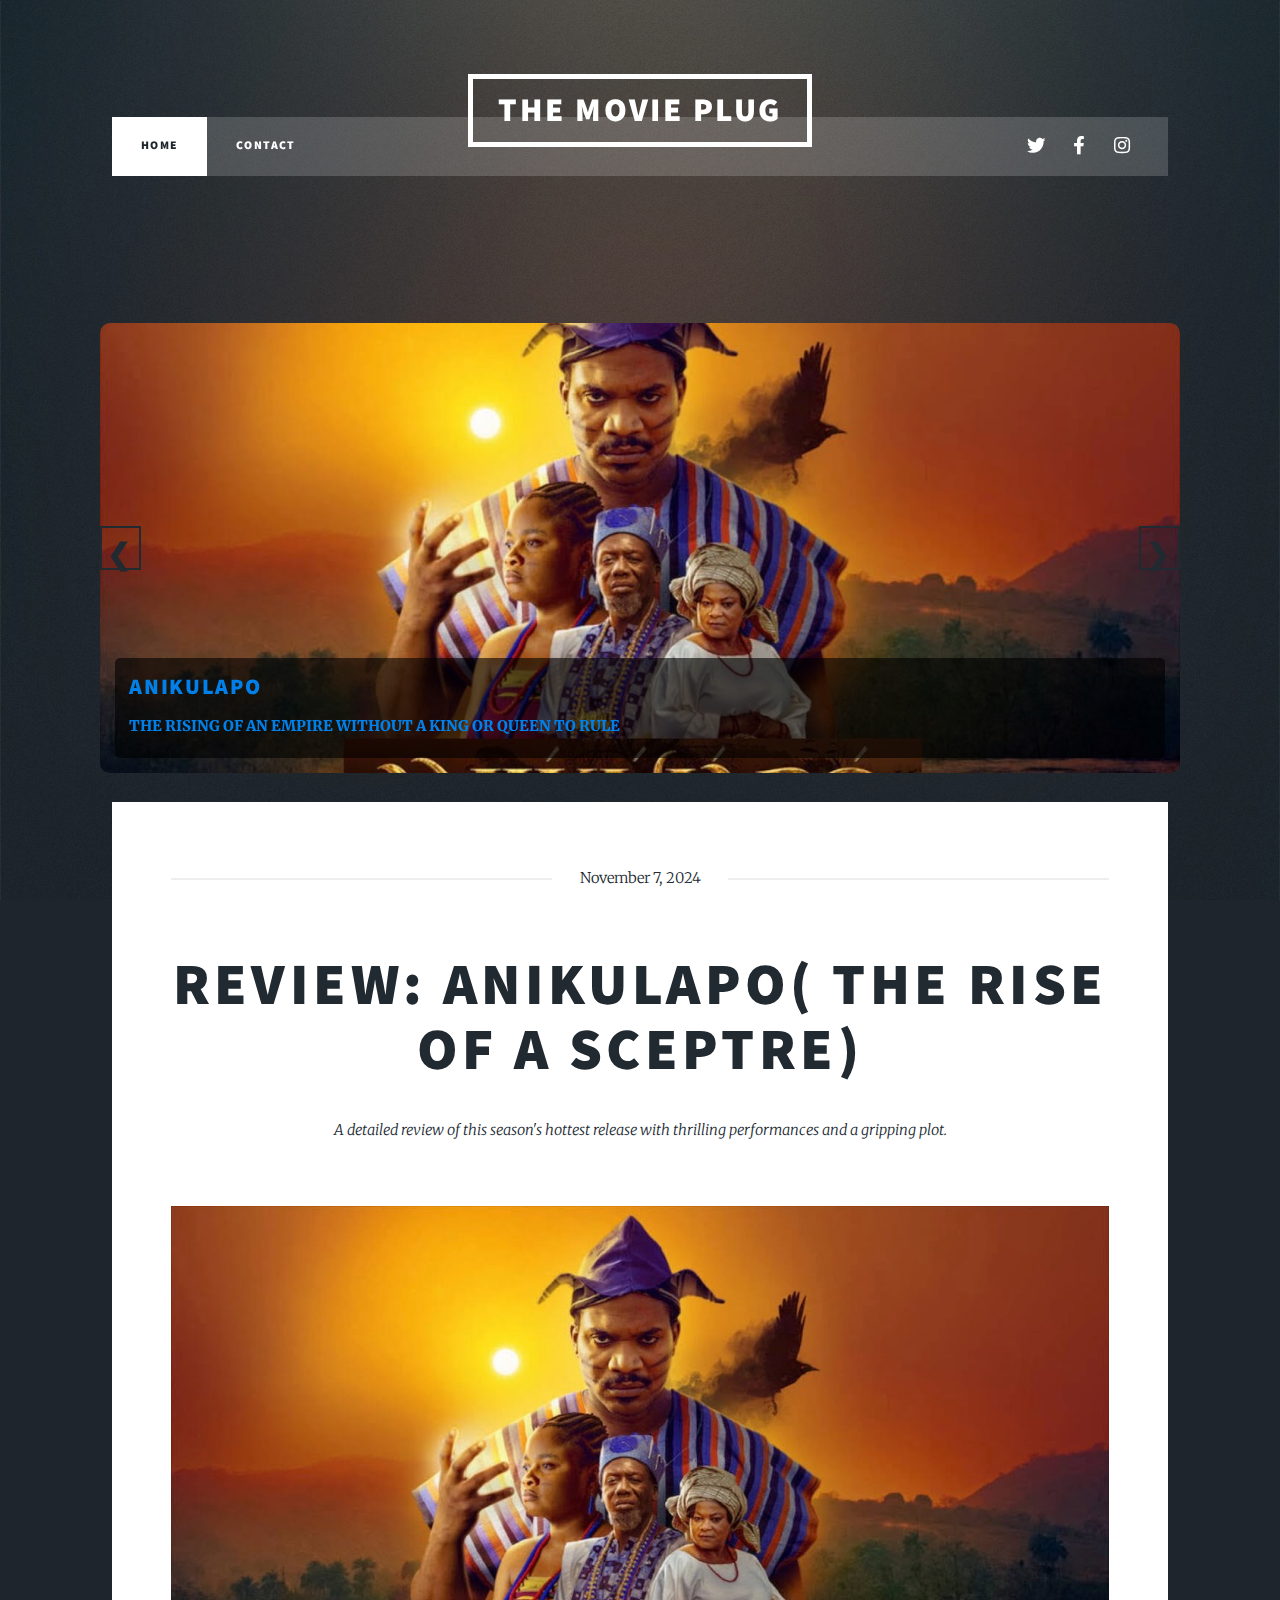
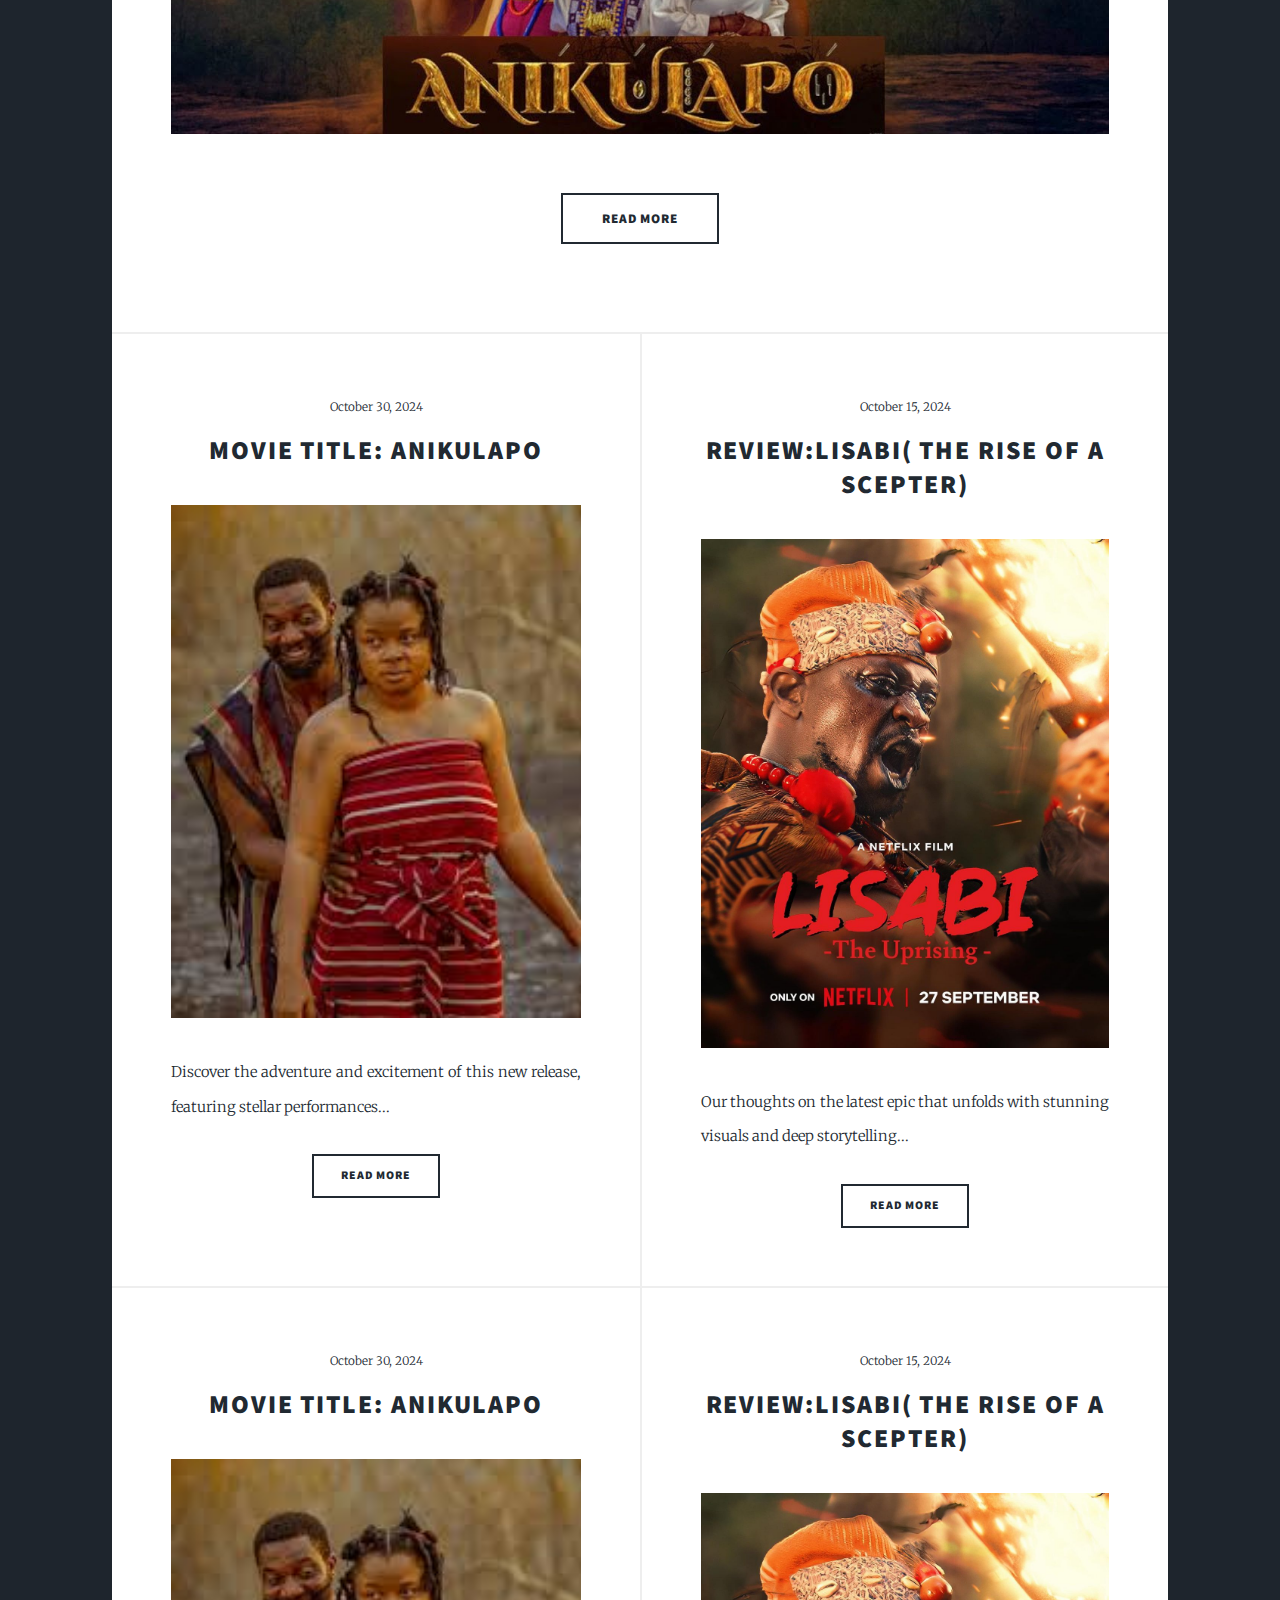
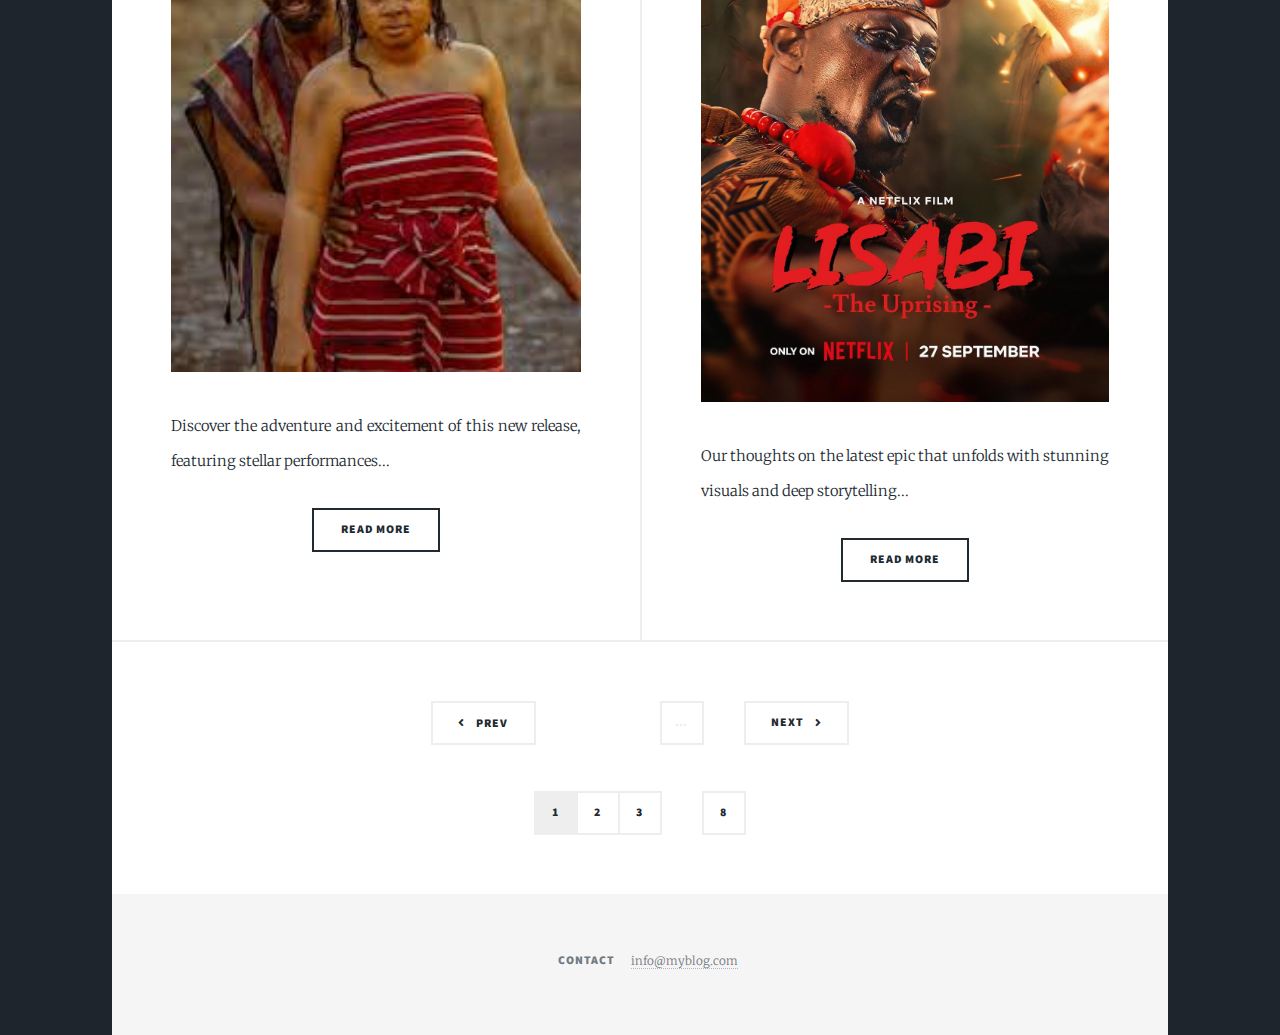
==== movie-website/index.html @ 8876d8a4 "new changes" ====
<!DOCTYPE HTML>
<html>
<head>
    <title>My Movie Blog</title>
    <meta charset="utf-8" />
    <meta name="viewport" content="width=device-width, initial-scale=1, user-scalable=no" />
    <link rel="stylesheet" href="assets/css/main.css" />
    <noscript><link rel="stylesheet" href="assets/css/noscript.css" /></noscript>
</head>
<body class="is-preload">
    <!-- Wrapper -->
    <div id="wrapper" class="fade-in">
        <!-- Header -->
        <header id="header">
            <h1 class="logo">THE MOVIE PLUG</h1>
            <nav id="nav">
                <ul class="links">
                    <li class="active"><a href="index.html">Home</a></li>
                    <!-- <li><a href="about.html">About Us</a></li> -->
                    <li><a href="contact.html">Contact</a></li>
                </ul>

                <ul class="icons">
                    <li><a href="#" class="icon brands fa-twitter"><span class="label">Twitter</span></a></li>
                    <li><a href="#" class="icon brands fa-facebook-f"><span class="label">Facebook</span></a></li>
                    <li><a href="#" class="icon brands fa-instagram"><span class="label">Instagram</span></a></li>
                    <!-- <li><a href="#" class="icon brands fa-github"><span class="label">GitHub</span></a></li> -->
                </ul>
            </nav>
        </header>

       <!-- Carousel for Recent Movies -->
<section id="movie-carousel">
    <div class="carousel">
        <div class="carousel-item">
            <img class='carousel-img' src="images/anikulapo.jpg" alt="Movie 1">
            <div class="carousel-caption">
                <h2>ANIKULAPO</h2>
                <p>THE RISING OF AN EMPIRE WITHOUT A KING OR QUEEN TO RULE</p>
            </div>
        </div>
        <div class="carousel-item">
            <img src="images/Lisabi-movie-poster-2024.jpg" alt="Movie 2">
            <div class="carousel-caption">
                <h2>LISABI</h2>
                <p>A JOURNEY OF A MISERY ADVENTURE WITH A MAN ALONE AND HUNTING</p>
            </div>
        </div>

		<div class="carousel-item">
            <img src="images/lisabi.jpg" alt="Movie 2">
            <div class="carousel-caption">
                <h2>SCANDALS</h2>
                <p>AN EPIC SERIES ABOUT POWER, GOVERNMENT, POLITICS AND DIPLOMACY</p>
            </div>
        </div>
        <!-- Add more items as needed -->
    </div>
    <!-- Navigation buttons -->
    <div class="carousel-nav">
        <button class="prev">&#10094;</button>
        <button class="next">&#10095;</button>
    </div>
</section>

        <!-- Main Content -->
        <div id="main">

            <!-- Featured Movie Review Post -->
            <article class="post featured">
                <header class="major">
                    <span class="date">November 7, 2024</span>
                    <h2><a href="#">Review: ANIKULAPO( THE RISE OF A SCEPTRE)</a></h2>
                    <p>A detailed review of this season's hottest release with thrilling performances and a gripping plot.</p>
                </header>
                <a href="#" class="image main"><img src="images/anikulapo.jpg" alt="Featured movie image" /></a>
                <ul class="actions special">
                    <li><a href="review.html" class="button large">Read More</a></li>
                </ul>
            </article>

            <!-- Blog Posts Section for Movie Reviews -->
            <section class="posts">
                <!-- Movie Post 1 -->
                <article>
                    <header>
                        <span class="date">October 30, 2024</span>
                        <h2><a href="review1.html">Movie Title: ANIKULAPO</a></h2>
                    </header>
                    <a href="review1.html" class="image fit"><img src="images/anikulapo2.jpeg" alt="Movie image" /></a>
                    <p>Discover the adventure and excitement of this new release, featuring stellar performances...</p>
                    <ul class="actions special">
                        <li><a href="review1.html" class="button">Read More</a></li>
                    </ul>
                </article>


                <article>
                    <header>
                        <span class="date">October 15, 2024</span>
                        <h2><a href="review2.html">Review:LISABI( the rise of a Scepter)</a></h2>
                    </header>
                    <a href="review2.html" class="image fit"><img src="images/lisabi.jpg" alt="Epic story image" /></a>
                    <p>Our thoughts on the latest epic that unfolds with stunning visuals and deep storytelling...</p>
                    <ul class="actions special">
                        <li><a href="review2.html" class="button">Read More</a></li>
                    </ul>
                </article>


                <article>
                    <header>
                        <span class="date">October 30, 2024</span>
                        <h2><a href="review1.html">Movie Title: ANIKULAPO</a></h2>
                    </header>
                    <a href="review1.html" class="image fit"><img src="images/anikulapo2.jpeg" alt="Movie image" /></a>
                    <p>Discover the adventure and excitement of this new release, featuring stellar performances...</p>
                    <ul class="actions special">
                        <li><a href="review1.html" class="button">Read More</a></li>
                    </ul>
                </article>

                <!-- <div id="anikulapo">

                    
                </div> -->

                <!-- Movie Post 2 -->
                <article>
                    <header>
                        <span class="date">October 15, 2024</span>
                        <h2><a href="review2.html">Review:LISABI( the rise of a Scepter)</a></h2>
                    </header>
                    <a href="review2.html" class="image fit"><img src="images/lisabi.jpg" alt="Epic story image" /></a>
                    <p>Our thoughts on the latest epic that unfolds with stunning visuals and deep storytelling...</p>
                    <ul class="actions special">
                        <li><a href="review2.html" class="button">Read More</a></li>
                    </ul>
                </article>
            </section>

            <!-- Pagination -->
            <footer>
                <div class="pagination">
                    <a href="#" class="previous">Prev</a>
                    <a href="#" class="page active">1</a>
                    <a href="#Anikulapo" class="page">2</a>
                    <a href="#" class="page">3</a>
                    <span class="extra">&hellip;</span>
                    <a href="#" class="page">8</a>
                    <a href="#" class="next">Next</a>
                </div>
            </footer>

        </div>

        <!-- Footer with Contact Info -->
        <footer id="footer">
             
        </section>
        <section class="split contact">
            <section>
                <h3>Contact</h3>
                <p><a href="mailto:info@myblog.com">info@myblog.com</a></p>
            </section>
        </section>
    </footer>

            

    </div>

    <!-- Scripts -->
    <script src="assets/js/jquery.min.js"></script>
    <script src="assets/js/jquery.scrollex.min.js"></script>
    <script src="assets/js/jquery.scrolly.min.js"></script>
    <script src="assets/js/browser.min.js"></script>
    <script src="assets/js/breakpoints.min.js"></script>
    <script src="assets/js/util.js"></script>
    <script src="assets/js/main.js"></script>

</body>
</html>
---- movie-website/assets/css/main.css ----
@import url(fontawesome-all.min.css);
@import url("https://fonts.googleapis.com/css?family=Merriweather:300,700,300italic,700italic|Source+Sans+Pro:900");



html,
body,
div,
span,
applet,
object,
iframe,
h1,
h2,
h3,
h4,
h5,
h6,
p,
blockquote,
pre,
a,
abbr,
acronym,
address,
big,
cite,
code,
del,
dfn,
em,
img,
ins,
kbd,
q,
s,
samp,
small,
strike,
strong,
sub,
sup,
tt,
var,
b,
u,
i,
center,
dl,
dt,
dd,
ol,
ul,
li,
fieldset,
form,
label,
legend,
table,
caption,
tbody,
tfoot,
thead,
tr,
th,
td,
article,
aside,
canvas,
details,
embed,
figure,
figcaption,
footer,
header,
hgroup,
menu,
nav,
output,
ruby,
section,
summary,
time,
mark,
audio,
video {
	margin: 0;
	padding: 0;
	border: 0;
	font-size: 100%;
	font: inherit;
	vertical-align: baseline;
}

article,
aside,
details,
figcaption,
figure,
footer,
header,
hgroup,
menu,
nav,
section {
	display: block;
}

body {
	line-height: 1;
}

ol,
ul {
	list-style: none;
}

blockquote,
q {
	quotes: none;
}

blockquote:before,
blockquote:after,
q:before,
q:after {
	content: '';
	content: none;
}

table {
	border-collapse: collapse;
	border-spacing: 0;
}

body {
	-webkit-text-size-adjust: none;
}

mark {
	background-color: transparent;
	color: inherit;
}

input::-moz-focus-inner {
	border: 0;
	padding: 0;
}

input,
select,
textarea {
	-moz-appearance: none;
	-webkit-appearance: none;
	-ms-appearance: none;
	appearance: none;
}

/* Basic */

@-ms-viewport {
	width: device-width;
}

/* body {
		-ms-overflow-style: scrollbar;
	} */

@media screen and (max-width: 480px) {

	html,
	body {
	max-width: 1080px !important;
	}

}

html {
	box-sizing: border-box;
}

*,
*:before,
*:after {
	box-sizing: inherit;
}

body {
	background-color: #1e252d;
}

body.is-preload *,
body.is-preload *:before,
body.is-preload *:after {
	-moz-animation: none !important;
	-webkit-animation: none !important;
	-ms-animation: none !important;
	animation: none !important;
	-moz-transition: none !important;
	-webkit-transition: none !important;
	-ms-transition: none !important;
	transition: none !important;
}

/* Type */

html {
	font-size: 16pt;
}

@media screen and (max-width: 1680px) {

	html {
		font-size: 12pt;
	}

}

@media screen and (max-width: 1280px) {

	html {
		font-size: 11pt;
	}

}

@media screen and (max-width: 360px) {

	html {
		font-size: 10pt;
	}

}

body {
	color: #212931;
}

body,
input,
select,
textarea {
	font-family: "Merriweather", Georgia, serif;
	font-weight: 300;
	font-size: 1rem;
	line-height: 2.375;
}

a {
	-moz-transition: color 0.2s ease-in-out, background-color 0.2s ease-in-out, border-color 0.2s ease-in-out, box-shadow 0.2s ease-in-out;
	-webkit-transition: color 0.2s ease-in-out, background-color 0.2s ease-in-out, border-color 0.2s ease-in-out, box-shadow 0.2s ease-in-out;
	-ms-transition: color 0.2s ease-in-out, background-color 0.2s ease-in-out, border-color 0.2s ease-in-out, box-shadow 0.2s ease-in-out;
	transition: color 0.2s ease-in-out, background-color 0.2s ease-in-out, border-color 0.2s ease-in-out, box-shadow 0.2s ease-in-out;
	border-bottom: dotted 1px;
	text-decoration: none;
}

a:hover {
	border-bottom-color: transparent;
}
strong,
b {
	font-weight: 600;
}

em,
i {
	font-style: italic;
}

p {
	text-align: justify;
	margin: 0 0 2rem 0;
}

h1,
h2,
h3,
h4,
h5,
h6 {
	font-family: "Source Sans Pro", Helvetica, sans-serif;
	font-weight: 900;
	line-height: 1.5;
	letter-spacing: 0.075em;
	text-transform: uppercase;
	margin: 0 0 1rem 0;
}

h1 a,
h2 a,
h3 a,
h4 a,
h5 a,
h6 a {
	border-bottom: 0;
	color: inherit;
	text-decoration: none;
}

h1 {
	font-size: 4rem;
	line-height: 1.1;
	margin: 0 0 2rem 0;
}

h2 {
	font-size: 1.75rem;
	line-height: 1.3;
	margin: 0 0 1.5rem 0;
}

h3 {
	font-size: 1.25rem;
	margin: 0 0 1.5rem 0;
}

h4 {
	font-size: 1rem;
}

h5 {
	font-size: 0.9rem;
}

h6 {
	font-size: 0.8rem;
}

sub {
	font-size: 0.8rem;
	position: relative;
	top: 0.5rem;
}

sup {
	font-size: 0.8rem;
	position: relative;
	top: -0.5rem;
}

blockquote {
	border-left: solid 4px;
	font-style: italic;
	margin: 0 0 2rem 0;
	padding: 0.5rem 0 0.5rem 2rem;
}

code {
	border: solid 2px;
	font-family: "Courier New", monospace;
	font-size: 0.9rem;
	margin: 0 0.25rem;
	padding: 0.25rem 0.65rem;
}

pre {
	-webkit-overflow-scrolling: touch;
	font-family: "Courier New", monospace;
	font-size: 0.9rem;
	margin: 0 0 2rem 0;
}

pre code {
	display: block;
	line-height: 1.75;
	padding: 1rem 1.5rem;
	overflow-x: auto;
}

hr {
	border: 0;
	border-bottom: solid 2px;
	margin: 3rem 0;
}

hr.major {
	margin: 5rem 0;
}

.align-left {
	text-align: left;
}

.align-center {
	text-align: center;
}

.align-right {
	text-align: right;
}

input,
select,
textarea {
	color: #212931;
}

a {
	color: #212931;
	border-bottom-color: rgba(33, 41, 49, 0.5);
}

a:hover {
	border-bottom-color: transparent;
	color: #18bfef !important;
}

strong,
b {
	color: #212931;
}

h1,
h2,
h3,
h4,
h5,
h6 {
	color: #212931;
}

blockquote {
	border-left-color: #eeeeee;
}

code {
	background: rgba(220, 220, 220, 0.25);
	border-color: #eeeeee;
}

hr {
	border-bottom-color: #eeeeee;
}

/* Row */

.row {
	display: flex;
	flex-wrap: wrap;
	box-sizing: border-box;
	align-items: stretch;
}

.row>* {
	box-sizing: border-box;
}

.row.gtr-uniform>*> :last-child {
	margin-bottom: 0;
}

.row.aln-left {
	justify-content: flex-start;
}

.row.aln-center {
	justify-content: center;
}

.row.aln-right {
	justify-content: flex-end;
}

.row.aln-top {
	align-items: flex-start;
}

.row.aln-middle {
	align-items: center;
}

.row.aln-bottom {
	align-items: flex-end;
}

.row>.imp {
	order: -1;
}

.row>.col-1 {
	width: 8.33333%;
}

.row>.off-1 {
	margin-left: 8.33333%;
}

.row>.col-2 {
	width: 16.66667%;
}

.row>.off-2 {
	margin-left: 16.66667%;
}

.row>.col-3 {
	width: 25%;
}

.row>.off-3 {
	margin-left: 25%;
}

.row>.col-4 {
	width: 33.33333%;
}

.row>.off-4 {
	margin-left: 33.33333%;
}

.row>.col-5 {
	width: 41.66667%;
}

.row>.off-5 {
	margin-left: 41.66667%;
}

.row>.col-6 {
	width: 50%;
}

.row>.off-6 {
	margin-left: 50%;
}

.row>.col-7 {
	width: 58.33333%;
}

.row>.off-7 {
	margin-left: 58.33333%;
}

.row>.col-8 {
	width: 66.66667%;
}

.row>.off-8 {
	margin-left: 66.66667%;
}

.row>.col-9 {
	width: 75%;
}

.row>.off-9 {
	margin-left: 75%;
}

.row>.col-10 {
	width: 83.33333%;
}

.row>.off-10 {
	margin-left: 83.33333%;
}

.row>.col-11 {
	width: 91.66667%;
}

.row>.off-11 {
	margin-left: 91.66667%;
}

.row>.col-12 {
	width: 100%;
}

.row>.off-12 {
	margin-left: 100%;
}

.row.gtr-0 {
	margin-top: 0;
	margin-left: 0rem;
}

.row.gtr-0>* {
	padding: 0 0 0 0rem;
}

.row.gtr-0.gtr-uniform {
	margin-top: 0rem;
}

.row.gtr-0.gtr-uniform>* {
	padding-top: 0rem;
}

.row.gtr-25 {
	margin-top: 0;
	margin-left: -0.375rem;
}

.row.gtr-25>* {
	padding: 0 0 0 0.375rem;
}

.row.gtr-25.gtr-uniform {
	margin-top: -0.375rem;
}

.row.gtr-25.gtr-uniform>* {
	padding-top: 0.375rem;
}

.row.gtr-50 {
	margin-top: 0;
	margin-left: -0.75rem;
}

.row.gtr-50>* {
	padding: 0 0 0 0.75rem;
}

.row.gtr-50.gtr-uniform {
	margin-top: -0.75rem;
}

.row.gtr-50.gtr-uniform>* {
	padding-top: 0.75rem;
}

.row {
	margin-top: 0;
	margin-left: -1.5rem;
}

.row>* {
	padding: 0 0 0 1.5rem;
}

.row.gtr-uniform {
	margin-top: -1.5rem;
}

.row.gtr-uniform>* {
	padding-top: 1.5rem;
}

.row.gtr-150 {
	margin-top: 0;
	margin-left: -2.25rem;
}

.row.gtr-150>* {
	padding: 0 0 0 2.25rem;
}

.row.gtr-150.gtr-uniform {
	margin-top: -2.25rem;
}

.row.gtr-150.gtr-uniform>* {
	padding-top: 2.25rem;
}

.row.gtr-200 {
	margin-top: 0;
	margin-left: -3rem;
}

.row.gtr-200>* {
	padding: 0 0 0 3rem;
}

.row.gtr-200.gtr-uniform {
	margin-top: -3rem;
}

.row.gtr-200.gtr-uniform>* {
	padding-top: 3rem;
}

@media screen and (max-width: 1680px) {

	.row {
		display: flex;
		flex-wrap: wrap;
		box-sizing: border-box;
		align-items: stretch;
	}

	.row>* {
		box-sizing: border-box;
	}

	.row.gtr-uniform>*> :last-child {
		margin-bottom: 0;
	}

	.row.aln-left {
		justify-content: flex-start;
	}

	.row.aln-center {
		justify-content: center;
	}



	.row.aln-right {
		justify-content: flex-end;
	}

	.row.aln-top {
		align-items: flex-start;
	}

	.row.aln-middle {
		align-items: center;
	}

	.row.aln-bottom {
		align-items: flex-end;
	}

	.row>.imp-xlarge {
		order: -1;
	}

	.row>.col-1-xlarge {
		width: 8.33333%;
	}

	.row>.off-1-xlarge {
		margin-left: 8.33333%;
	}

	.row>.col-2-xlarge {
		width: 16.66667%;
	}

	.row>.off-2-xlarge {
		margin-left: 16.66667%;
	}

	.row>.col-3-xlarge {
		width: 25%;
	}

	.row>.off-3-xlarge {
		margin-left: 25%;
	}

	.row>.col-4-xlarge {
		width: 33.33333%;
	}

	.row>.off-4-xlarge {
		margin-left: 33.33333%;
	}

	.row>.col-5-xlarge {
		width: 41.66667%;
	}

	.row>.off-5-xlarge {
		margin-left: 41.66667%;
	}

	.row>.col-6-xlarge {
		width: 50%;
	}

	.row>.off-6-xlarge {
		margin-left: 50%;
	}

	.row>.col-7-xlarge {
		width: 58.33333%;
	}

	.row>.off-7-xlarge {
		margin-left: 58.33333%;
	}

	.row>.col-8-xlarge {
		width: 66.66667%;
	}

	.row>.off-8-xlarge {
		margin-left: 66.66667%;
	}

	.row>.col-9-xlarge {
		width: 75%;
	}

	.row>.off-9-xlarge {
		margin-left: 75%;
	}

	.row>.col-10-xlarge {
		width: 83.33333%;
	}

	.row>.off-10-xlarge {
		margin-left: 83.33333%;
	}

	.row>.col-11-xlarge {
		width: 91.66667%;
	}

	.row>.off-11-xlarge {
		margin-left: 91.66667%;
	}

	.row>.col-12-xlarge {
		width: 100%;
	}

	.row>.off-12-xlarge {
		margin-left: 100%;
	}

	.row.gtr-0 {
		margin-top: 0;
		margin-left: 0rem;
	}

	.row.gtr-0>* {
		padding: 0 0 0 0rem;
	}

	.row.gtr-0.gtr-uniform {
		margin-top: 0rem;
	}

	.row.gtr-0.gtr-uniform>* {
		padding-top: 0rem;
	}

	.row.gtr-25 {
		margin-top: 0;
		margin-left: -0.375rem;
	}

	.row.gtr-25>* {
		padding: 0 0 0 0.375rem;
	}

	.row.gtr-25.gtr-uniform {
		margin-top: -0.375rem;
	}

	.row.gtr-25.gtr-uniform>* {
		padding-top: 0.375rem;
	}

	.row.gtr-50 {
		margin-top: 0;
		margin-left: -0.75rem;
	}

	.row.gtr-50>* {
		padding: 0 0 0 0.75rem;
	}

	.row.gtr-50.gtr-uniform {
		margin-top: -0.75rem;
	}

	.row.gtr-50.gtr-uniform>* {
		padding-top: 0.75rem;
	}

	.row {
		margin-top: 0;
		margin-left: -1.5rem;
	}

	.row>* {
		padding: 0 0 0 1.5rem;
	}

	.row.gtr-uniform {
		margin-top: -1.5rem;
	}

	.row.gtr-uniform>* {
		padding-top: 1.5rem;
	}

	.row.gtr-150 {
		margin-top: 0;
		margin-left: -2.25rem;
	}

	.row.gtr-150>* {
		padding: 0 0 0 2.25rem;
	}

	.row.gtr-150.gtr-uniform {
		margin-top: -2.25rem;
	}

	.row.gtr-150.gtr-uniform>* {
		padding-top: 2.25rem;
	}

	.row.gtr-200 {
		margin-top: 0;
		margin-left: -3rem;
	}

	.row.gtr-200>* {
		padding: 0 0 0 3rem;
	}

	.row.gtr-200.gtr-uniform {
		margin-top: -3rem;
	}

	.row.gtr-200.gtr-uniform>* {
		padding-top: 3rem;
	}

}

@media screen and (max-width: 1280px) {

	.row {
		display: flex;
		flex-wrap: wrap;
		box-sizing: border-box;
		align-items: stretch;
	}

	.row>* {
		box-sizing: border-box;
	}

	.row.gtr-uniform>*> :last-child {
		margin-bottom: 0;
	}

	.row.aln-left {
		justify-content: flex-start;
	}

	.row.aln-center {
		justify-content: center;
	}

	.row.aln-right {
		justify-content: flex-end;
	}

	.row.aln-top {
		align-items: flex-start;
	}

	.row.aln-middle {
		align-items: center;
	}

	.row.aln-bottom {
		align-items: flex-end;
	}

	.row>.imp-large {
		order: -1;
	}

	.row>.col-1-large {
		width: 8.33333%;
	}

	.row>.off-1-large {
		margin-left: 8.33333%;
	}

	.row>.col-2-large {
		width: 16.66667%;
	}

	.row>.off-2-large {
		margin-left: 16.66667%;
	}

	.row>.col-3-large {
		width: 25%;
	}

	.row>.off-3-large {
		margin-left: 25%;
	}

	.row>.col-4-large {
		width: 33.33333%;
	}

	.row>.off-4-large {
		margin-left: 33.33333%;
	}

	.row>.col-5-large {
		width: 41.66667%;
	}

	.row>.off-5-large {
		margin-left: 41.66667%;
	}

	.row>.col-6-large {
		width: 50%;
	}

	.row>.off-6-large {
		margin-left: 50%;
	}

	.row>.col-7-large {
		width: 58.33333%;
	}

	.row>.off-7-large {
		margin-left: 58.33333%;
	}

	.row>.col-8-large {
		width: 66.66667%;
	}

	.row>.off-8-large {
		margin-left: 66.66667%;
	}

	.row>.col-9-large {
		width: 75%;
	}

	.row>.off-9-large {
		margin-left: 75%;
	}

	.row>.col-10-large {
		width: 83.33333%;
	}

	.row>.off-10-large {
		margin-left: 83.33333%;
	}

	.row>.col-11-large {
		width: 91.66667%;
	}

	.row>.off-11-large {
		margin-left: 91.66667%;
	}

	.row>.col-12-large {
		width: 100%;
	}

	.row>.off-12-large {
		margin-left: 100%;
	}

	.row.gtr-0 {
		margin-top: 0;
		margin-left: 0rem;
	}

	.row.gtr-0>* {
		padding: 0 0 0 0rem;
	}

	.row.gtr-0.gtr-uniform {
		margin-top: 0rem;
	}

	.row.gtr-0.gtr-uniform>* {
		padding-top: 0rem;
	}

	.row.gtr-25 {
		margin-top: 0;
		margin-left: -0.375rem;
	}

	.row.gtr-25>* {
		padding: 0 0 0 0.375rem;
	}

	.row.gtr-25.gtr-uniform {
		margin-top: -0.375rem;
	}

	.row.gtr-25.gtr-uniform>* {
		padding-top: 0.375rem;
	}

	.row.gtr-50 {
		margin-top: 0;
		margin-left: -0.75rem;
	}

	.row.gtr-50>* {
		padding: 0 0 0 0.75rem;
	}

	.row.gtr-50.gtr-uniform {
		margin-top: -0.75rem;
	}

	.row.gtr-50.gtr-uniform>* {
		padding-top: 0.75rem;
	}

	.row {
		margin-top: 0;
		margin-left: -1.5rem;
	}

	.row>* {
		padding: 0 0 0 1.5rem;
	}

	.row.gtr-uniform {
		margin-top: -1.5rem;
	}

	.row.gtr-uniform>* {
		padding-top: 1.5rem;
	}

	.row.gtr-150 {
		margin-top: 0;
		margin-left: -2.25rem;
	}

	.row.gtr-150>* {
		padding: 0 0 0 2.25rem;
	}

	.row.gtr-150.gtr-uniform {
		margin-top: -2.25rem;
	}

	.row.gtr-150.gtr-uniform>* {
		padding-top: 2.25rem;
	}

	.row.gtr-200 {
		margin-top: 0;
		margin-left: -3rem;
	}

	.row.gtr-200>* {
		padding: 0 0 0 3rem;
	}

	.row.gtr-200.gtr-uniform {
		margin-top: -3rem;
	}

	.row.gtr-200.gtr-uniform>* {
		padding-top: 3rem;
	}

}

@media screen and (max-width: 980px) {

	.row {
		display: flex;
		flex-wrap: wrap;
		box-sizing: border-box;
		align-items: stretch;
	}

	.row>* {
		box-sizing: border-box;
	}

	.row.gtr-uniform>*> :last-child {
		margin-bottom: 0;
	}

	.row.aln-left {
		justify-content: flex-start;
	}

	.row.aln-center {
		justify-content: center;
	}

	.row.aln-right {
		justify-content: flex-end;
	}

	.row.aln-top {
		align-items: flex-start;
	}

	.row.aln-middle {
		align-items: center;
	}

	.row.aln-bottom {
		align-items: flex-end;
	}

	.row>.imp-medium {
		order: -1;
	}

	.row>.col-1-medium {
		width: 8.33333%;
	}

	.row>.off-1-medium {
		margin-left: 8.33333%;
	}

	.row>.col-2-medium {
		width: 16.66667%;
	}

	.row>.off-2-medium {
		margin-left: 16.66667%;
	}

	.row>.col-3-medium {
		width: 25%;
	}

	.row>.off-3-medium {
		margin-left: 25%;
	}

	.row>.col-4-medium {
		width: 33.33333%;
	}

	.row>.off-4-medium {
		margin-left: 33.33333%;
	}

	.row>.col-5-medium {
		width: 41.66667%;
	}

	.row>.off-5-medium {
		margin-left: 41.66667%;
	}

	.row>.col-6-medium {
		width: 50%;
	}

	.row>.off-6-medium {
		margin-left: 50%;
	}

	.row>.col-7-medium {
		width: 58.33333%;
	}

	.row>.off-7-medium {
		margin-left: 58.33333%;
	}

	.row>.col-8-medium {
		width: 66.66667%;
	}

	.row>.off-8-medium {
		margin-left: 66.66667%;
	}

	.row>.col-9-medium {
		width: 75%;
	}

	.row>.off-9-medium {
		margin-left: 75%;
	}

	.row>.col-10-medium {
		width: 83.33333%;
	}

	.row>.off-10-medium {
		margin-left: 83.33333%;
	}

	.row>.col-11-medium {
		width: 91.66667%;
	}

	.row>.off-11-medium {
		margin-left: 91.66667%;
	}

	.row>.col-12-medium {
		width: 100%;
	}

	.row>.off-12-medium {
		margin-left: 100%;
	}

	.row.gtr-0 {
		margin-top: 0;
		margin-left: 0rem;
	}

	.row.gtr-0>* {
		padding: 0 0 0 0rem;
	}

	.row.gtr-0.gtr-uniform {
		margin-top: 0rem;
	}

	.row.gtr-0.gtr-uniform>* {
		padding-top: 0rem;
	}

	.row.gtr-25 {
		margin-top: 0;
		margin-left: -0.375rem;
	}

	.row.gtr-25>* {
		padding: 0 0 0 0.375rem;
	}

	.row.gtr-25.gtr-uniform {
		margin-top: -0.375rem;
	}

	.row.gtr-25.gtr-uniform>* {
		padding-top: 0.375rem;
	}

	.row.gtr-50 {
		margin-top: 0;
		margin-left: -0.75rem;
	}

	.row.gtr-50>* {
		padding: 0 0 0 0.75rem;
	}

	.row.gtr-50.gtr-uniform {
		margin-top: -0.75rem;
	}

	.row.gtr-50.gtr-uniform>* {
		padding-top: 0.75rem;
	}

	.row {
		margin-top: 0;
		margin-left: -1.5rem;
	}

	.row>* {
		padding: 0 0 0 1.5rem;
	}

	.row.gtr-uniform {
		margin-top: -1.5rem;
	}

	.row.gtr-uniform>* {
		padding-top: 1.5rem;
	}

	.row.gtr-150 {
		margin-top: 0;
		margin-left: -2.25rem;
	}

	.row.gtr-150>* {
		padding: 0 0 0 2.25rem;
	}

	.row.gtr-150.gtr-uniform {
		margin-top: -2.25rem;
	}

	.row.gtr-150.gtr-uniform>* {
		padding-top: 2.25rem;
	}

	.row.gtr-200 {
		margin-top: 0;
		margin-left: -3rem;
	}

	.row.gtr-200>* {
		padding: 0 0 0 3rem;
	}

	.row.gtr-200.gtr-uniform {
		margin-top: -3rem;
	}

	.row.gtr-200.gtr-uniform>* {
		padding-top: 3rem;
	}

}

@media screen and (max-width: 736px) {

	.row {
		display: flex;
		flex-wrap: wrap;
		box-sizing: border-box;
		align-items: stretch;
	}

	.row>* {
		box-sizing: border-box;
	}

	.row.gtr-uniform>*> :last-child {
		margin-bottom: 0;
	}

	.row.aln-left {
		justify-content: flex-start;
	}

	.row.aln-center {
		justify-content: center;
	}

	.row.aln-right {
		justify-content: flex-end;
	}

	.row.aln-top {
		align-items: flex-start;
	}

	.row.aln-middle {
		align-items: center;
	}

	.row.aln-bottom {
		align-items: flex-end;
	}

	.row>.imp-small {
		order: -1;
	}

	.row>.col-1-small {
		width: 8.33333%;
	}

	.row>.off-1-small {
		margin-left: 8.33333%;
	}

	.row>.col-2-small {
		width: 16.66667%;
	}

	.row>.off-2-small {
		margin-left: 16.66667%;
	}

	.row>.col-3-small {
		width: 25%;
	}

	.row>.off-3-small {
		margin-left: 25%;
	}

	.row>.col-4-small {
		width: 33.33333%;
	}

	.row>.off-4-small {
		margin-left: 33.33333%;
	}

	.row>.col-5-small {
		width: 41.66667%;
	}

	.row>.off-5-small {
		margin-left: 41.66667%;
	}

	.row>.col-6-small {
		width: 50%;
	}

	.row>.off-6-small {
		margin-left: 50%;
	}

	.row>.col-7-small {
		width: 58.33333%;
	}

	.row>.off-7-small {
		margin-left: 58.33333%;
	}

	.row>.col-8-small {
		width: 66.66667%;
	}

	.row>.off-8-small {
		margin-left: 66.66667%;
	}

	.row>.col-9-small {
		width: 75%;
	}

	.row>.off-9-small {
		margin-left: 75%;
	}

	.row>.col-10-small {
		width: 83.33333%;
	}

	.row>.off-10-small {
		margin-left: 83.33333%;
	}

	.row>.col-11-small {
		width: 91.66667%;
	}

	.row>.off-11-small {
		margin-left: 91.66667%;
	}

	.row>.col-12-small {
		width: 100%;
	}

	.row>.off-12-small {
		margin-left: 100%;
	}

	.row.gtr-0 {
		margin-top: 0;
		margin-left: 0rem;
	}

	.row.gtr-0>* {
		padding: 0 0 0 0rem;
	}

	.row.gtr-0.gtr-uniform {
		margin-top: 0rem;
	}

	.row.gtr-0.gtr-uniform>* {
		padding-top: 0rem;
	}

	.row.gtr-25 {
		margin-top: 0;
		margin-left: -0.375rem;
	}

	.row.gtr-25>* {
		padding: 0 0 0 0.375rem;
	}

	.row.gtr-25.gtr-uniform {
		margin-top: -0.375rem;
	}

	.row.gtr-25.gtr-uniform>* {
		padding-top: 0.375rem;
	}

	.row.gtr-50 {
		margin-top: 0;
		margin-left: -0.75rem;
	}

	.row.gtr-50>* {
		padding: 0 0 0 0.75rem;
	}

	.row.gtr-50.gtr-uniform {
		margin-top: -0.75rem;
	}

	.row.gtr-50.gtr-uniform>* {
		padding-top: 0.75rem;
	}

	.row {
		margin-top: 0;
		margin-left: -1.5rem;
	}

	.row>* {
		padding: 0 0 0 1.5rem;
	}

	.row.gtr-uniform {
		margin-top: -1.5rem;
	}

	.row.gtr-uniform>* {
		padding-top: 1.5rem;
	}

	.row.gtr-150 {
		margin-top: 0;
		margin-left: -2.25rem;
	}

	.row.gtr-150>* {
		padding: 0 0 0 2.25rem;
	}

	.row.gtr-150.gtr-uniform {
		margin-top: -2.25rem;
	}

	.row.gtr-150.gtr-uniform>* {
		padding-top: 2.25rem;
	}

	.row.gtr-200 {
		margin-top: 0;
		margin-left: -3rem;
	}

	.row.gtr-200>* {
		padding: 0 0 0 3rem;
	}

	.row.gtr-200.gtr-uniform {
		margin-top: -3rem;
	}

	.row.gtr-200.gtr-uniform>* {
		padding-top: 3rem;
	}

}

@media screen and (max-width: 480px) {

	.row {
		display: flex;
		flex-wrap: wrap;
		box-sizing: border-box;
		align-items: stretch;
	}

	.row>* {
		box-sizing: border-box;
	}

	.row.gtr-uniform>*> :last-child {
		margin-bottom: 0;
	}

	.row.aln-left {
		justify-content: flex-start;
	}

	.row.aln-center {
		justify-content: center;
	}

	.row.aln-right {
		justify-content: flex-end;
	}

	.row.aln-top {
		align-items: flex-start;
	}

	.row.aln-middle {
		align-items: center;
	}

	.row.aln-bottom {
		align-items: flex-end;
	}

	.row>.imp-xsmall {
		order: -1;
	}

	.row>.col-1-xsmall {
		width: 8.33333%;
	}

	.row>.off-1-xsmall {
		margin-left: 8.33333%;
	}

	.row>.col-2-xsmall {
		width: 16.66667%;
	}

	.row>.off-2-xsmall {
		margin-left: 16.66667%;
	}

	.row>.col-3-xsmall {
		width: 25%;
	}

	.row>.off-3-xsmall {
		margin-left: 25%;
	}

	.row>.col-4-xsmall {
		width: 33.33333%;
	}

	.row>.off-4-xsmall {
		margin-left: 33.33333%;
	}

	.row>.col-5-xsmall {
		width: 41.66667%;
	}

	.row>.off-5-xsmall {
		margin-left: 41.66667%;
	}

	.row>.col-6-xsmall {
		width: 50%;
	}

	.row>.off-6-xsmall {
		margin-left: 50%;
	}

	.row>.col-7-xsmall {
		width: 58.33333%;
	}

	.row>.off-7-xsmall {
		margin-left: 58.33333%;
	}

	.row>.col-8-xsmall {
		width: 66.66667%;
	}

	.row>.off-8-xsmall {
		margin-left: 66.66667%;
	}

	.row>.col-9-xsmall {
		width: 75%;
	}

	.row>.off-9-xsmall {
		margin-left: 75%;
	}

	.row>.col-10-xsmall {
		width: 83.33333%;
	}

	.row>.off-10-xsmall {
		margin-left: 83.33333%;
	}

	.row>.col-11-xsmall {
		width: 91.66667%;
	}

	.row>.off-11-xsmall {
		margin-left: 91.66667%;
	}

	.row>.col-12-xsmall {
		width: 100%;
	}

	.row>.off-12-xsmall {
		margin-left: 100%;
	}

	.row.gtr-0 {
		margin-top: 0;
		margin-left: 0rem;
	}

	.row.gtr-0>* {
		padding: 0 0 0 0rem;
	}

	.row.gtr-0.gtr-uniform {
		margin-top: 0rem;
	}

	.row.gtr-0.gtr-uniform>* {
		padding-top: 0rem;
	}

	.row.gtr-25 {
		margin-top: 0;
		margin-left: -0.375rem;
	}

	.row.gtr-25>* {
		padding: 0 0 0 0.375rem;
	}

	.row.gtr-25.gtr-uniform {
		margin-top: -0.375rem;
	}

	.row.gtr-25.gtr-uniform>* {
		padding-top: 0.375rem;
	}

	.row.gtr-50 {
		margin-top: 0;
		margin-left: -0.75rem;
	}

	.row.gtr-50>* {
		padding: 0 0 0 0.75rem;
	}

	.row.gtr-50.gtr-uniform {
		margin-top: -0.75rem;
	}

	.row.gtr-50.gtr-uniform>* {
		padding-top: 0.75rem;
	}

	.row {
		margin-top: 0;
		margin-left: -1.5rem;
	}

	.row>* {
		padding: 0 0 0 1.5rem;
	}

	.row.gtr-uniform {
		margin-top: -1.5rem;
	}

	.row.gtr-uniform>* {
		padding-top: 1.5rem;
	}

	.row.gtr-150 {
		margin-top: 0;
		margin-left: -2.25rem;
	}

	.row.gtr-150>* {
		padding: 0 0 0 2.25rem;
	}

	.row.gtr-150.gtr-uniform {
		margin-top: -2.25rem;
	}

	.row.gtr-150.gtr-uniform>* {
		padding-top: 2.25rem;
	}

	.row.gtr-200 {
		margin-top: 0;
		margin-left: -3rem;
	}

	.row.gtr-200>* {
		padding: 0 0 0 3rem;
	}

	.row.gtr-200.gtr-uniform {
		margin-top: -3rem;
	}

	.row.gtr-200.gtr-uniform>* {
		padding-top: 3rem;
	}

}

@media screen and (max-width: 360px) {

	.row {
		display: flex;
		flex-wrap: wrap;
		box-sizing: border-box;
		align-items: stretch;
	}

	.row>* {
		box-sizing: border-box;
	}

	.row.gtr-uniform>*> :last-child {
		margin-bottom: 0;
	}

	.row.aln-left {
		justify-content: flex-start;
	}

	.row.aln-center {
		justify-content: center;
	}

	.row.aln-right {
		justify-content: flex-end;
	}

	.row.aln-top {
		align-items: flex-start;
	}

	.row.aln-middle {
		align-items: center;
	}

	.row.aln-bottom {
		align-items: flex-end;
	}

	.row>.imp-xxsmall {
		order: -1;
	}

	.row>.col-1-xxsmall {
		width: 8.33333%;
	}

	.row>.off-1-xxsmall {
		margin-left: 8.33333%;
	}

	.row>.col-2-xxsmall {
		width: 16.66667%;
	}

	.row>.off-2-xxsmall {
		margin-left: 16.66667%;
	}

	.row>.col-3-xxsmall {
		width: 25%;
	}

	.row>.off-3-xxsmall {
		margin-left: 25%;
	}

	.row>.col-4-xxsmall {
		width: 33.33333%;
	}

	.row>.off-4-xxsmall {
		margin-left: 33.33333%;
	}

	.row>.col-5-xxsmall {
		width: 41.66667%;
	}

	.row>.off-5-xxsmall {
		margin-left: 41.66667%;
	}

	.row>.col-6-xxsmall {
		width: 50%;
	}

	.row>.off-6-xxsmall {
		margin-left: 50%;
	}

	.row>.col-7-xxsmall {
		width: 58.33333%;
	}

	.row>.off-7-xxsmall {
		margin-left: 58.33333%;
	}

	.row>.col-8-xxsmall {
		width: 66.66667%;
	}

	.row>.off-8-xxsmall {
		margin-left: 66.66667%;
	}

	.row>.col-9-xxsmall {
		width: 75%;
	}

	.row>.off-9-xxsmall {
		margin-left: 75%;
	}

	.row>.col-10-xxsmall {
		width: 83.33333%;
	}

	.row>.off-10-xxsmall {
		margin-left: 83.33333%;
	}

	.row>.col-11-xxsmall {
		width: 91.66667%;
	}

	.row>.off-11-xxsmall {
		margin-left: 91.66667%;
	}

	.row>.col-12-xxsmall {
		width: 100%;
	}

	.row>.off-12-xxsmall {
		margin-left: 100%;
	}

	.row.gtr-0 {
		margin-top: 0;
		margin-left: 0rem;
	}

	.row.gtr-0>* {
		padding: 0 0 0 0rem;
	}

	.row.gtr-0.gtr-uniform {
		margin-top: 0rem;
	}

	.row.gtr-0.gtr-uniform>* {
		padding-top: 0rem;
	}

	.row.gtr-25 {
		margin-top: 0;
		margin-left: -0.375rem;
	}

	.row.gtr-25>* {
		padding: 0 0 0 0.375rem;
	}

	.row.gtr-25.gtr-uniform {
		margin-top: -0.375rem;
	}

	.row.gtr-25.gtr-uniform>* {
		padding-top: 0.375rem;
	}

	.row.gtr-50 {
		margin-top: 0;
		margin-left: -0.75rem;
	}

	.row.gtr-50>* {
		padding: 0 0 0 0.75rem;
	}

	.row.gtr-50.gtr-uniform {
		margin-top: -0.75rem;
	}

	.row.gtr-50.gtr-uniform>* {
		padding-top: 0.75rem;
	}

	.row {
		margin-top: 0;
		margin-left: -1.5rem;
	}

	.row>* {
		padding: 0 0 0 1.5rem;
	}

	.row.gtr-uniform {
		margin-top: -1.5rem;
	}

	.row.gtr-uniform>* {
		padding-top: 1.5rem;
	}

	.row.gtr-150 {
		margin-top: 0;
		margin-left: -2.25rem;
	}

	.row.gtr-150>* {
		padding: 0 0 0 2.25rem;
	}

	.row.gtr-150.gtr-uniform {
		margin-top: -2.25rem;
	}

	.row.gtr-150.gtr-uniform>* {
		padding-top: 2.25rem;
	}

	.row.gtr-200 {
		margin-top: 0;
		margin-left: -3rem;
	}

	.row.gtr-200>* {
		padding: 0 0 0 3rem;
	}

	.row.gtr-200.gtr-uniform {
		margin-top: -3rem;
	}

	.row.gtr-200.gtr-uniform>* {
		padding-top: 3rem;
	}
}


/* Carousel */
#movie-carousel {
	overflow: hidden;
	position: relative;
	width: 100%;
	max-width: 1080px;
	margin: 0 auto;
	padding: 2rem 0;
}

.carousel {
	display: flex;
	transition: transform 0.5s ease;
	width: 100%;
	height: 450px;

}

.carousel-item {
	min-width: 100%;
	height: 100%;
	position: relative;
	position: relative;
}

.carousel-item img {
	width: 100%;
	height: 100%;
	object-fit: cover;
	border-radius: 10px;
}

.flex-div {
    display: flex;
    flex-direction: row;
    justify-content: space-between;
    align-items: center;
    margin-bottom: 2rem;
    gap: 1rem;
}

.flex-div:nth-child(odd) {
    flex-direction: row; 
}

.flex-div:nth-child(even) {
    flex-direction: row-reverse; 
}

.flex-div .image.fit {
    flex: 1;
    max-width: 40%; 
}

.flex-div div {
    flex: 2;
    text-align: justify;
}


/* Footer styling */
#footer {
    display: flex; 
    flex-direction: column; 
    align-items: center; 
    justify-content: center; 
    text-align: center; 
    padding: 	.1rem; 
    background-color: #f8f9fa; 
    color: #333; 
}

#footer .split.contact {
    display: flex;
    flex-direction: column; 
    align-items: center;
    margin-top: .5rem; 
}

#footer h3 {
    font-size: 1.5rem; 
    margin-bottom: 0.5rem; 
}

#footer p {
    font-size: 1rem; 
    margin: 0; 
}

#footer a {
    color: #007bff;
    text-decoration: none; 
}

#footer a:hover {
    text-decoration: underline; 
}


/* Caption styling */
.carousel-caption {
	position: absolute;
	bottom: 1rem;
	left: 1rem;
	color: #fff;
	background: rgba(0, 0, 0, 0.6);
	padding: 1rem;
	border-radius: 5px;
	width: calc(100% - 2rem);
	text-align: left;
}

.carousel-caption h2 {
	font-size: 1.5rem;
	margin: 0 0 0.5rem;
	color: #0080e8;
	font-weight: 900 !important;
}

.carousel-caption p {
	font-size: 1rem;
	margin: 0;
	color: #0080e8;
	font-weight: 900 !important;
}

/* Carousel Navigation */
.carousel-nav {
	position: absolute;
	top: 50%;
	width: 100%;
	display: flex;
	justify-content: space-between;
	transform: translateY(-50%);
}

.carousel-nav button {
	/* background: rgba(0, 0, 0, 0.5); */
	border: none;
	color: red;
	font-size: 2rem;
	cursor: pointer;
	padding: 0.5rem;
	transition: background 0.3s ease;
}

.carousel-nav button:hover {
	background: rgba(0, 0, 0, 0.7);
}

.carousel-nav .prev {
	left: 1rem;
}

.carousel-nav .next {
	right: 1rem;
}

.carousel-img {
	width: 100%;
	height: 70vh;
	object-fit: cover;
}
a {
	cursor: pointer !important;;
}
.page {
	margin-top: 10vh;
}
/* Carousel */

/* Box */

.box {
	border: solid 2px;
	margin-bottom: 2rem;
	padding: 1.5rem;
}

.box> :last-child,
.box> :last-child> :last-child,
.box> :last-child> :last-child> :last-child {
	margin-bottom: 0;
}

.box.alt {
	border: 0;
	border-radius: 0;
	padding: 0;
}

.box {
	border-color: #eeeeee;
}

/* Button */

input[type="submit"],
input[type="reset"],
input[type="button"],
button,
.button {
	-moz-appearance: none;
	-webkit-appearance: none;
	-ms-appearance: none;
	appearance: none;
	-moz-transition: background-color 0.2s ease-in-out, box-shadow 0.2s ease-in-out, color 0.2s ease-in-out;
	-webkit-transition: background-color 0.2s ease-in-out, box-shadow 0.2s ease-in-out, color 0.2s ease-in-out;
	-ms-transition: background-color 0.2s ease-in-out, box-shadow 0.2s ease-in-out, color 0.2s ease-in-out;
	transition: background-color 0.2s ease-in-out, box-shadow 0.2s ease-in-out, color 0.2s ease-in-out;
	border: 0;
	border-radius: 0;
	cursor: pointer;
	display: inline-block;
	font-family: "Source Sans Pro", Helvetica, sans-serif;
	font-size: 0.8rem;
	font-weight: 900;
	letter-spacing: 0.075em;
	height: 3rem;
	line-height: 3rem;
	padding: 0 2rem;
	text-align: center;
	text-decoration: none;
	text-transform: uppercase;
	white-space: nowrap;
}

input[type="submit"].icon:before,
input[type="reset"].icon:before,
input[type="button"].icon:before,
button.icon:before,
.button.icon:before {
	margin-right: 0.5rem;
}

input[type="submit"].icon.solo,
input[type="reset"].icon.solo,
input[type="button"].icon.solo,
button.icon.solo,
.button.icon.solo {
	position: relative;
	width: 4rem;
	height: 4rem;
	line-height: 4rem;
	border-radius: 4rem;
	text-indent: 4rem;
	overflow: hidden;
	padding: 0;
	white-space: nowrap;
}

input[type="submit"].icon.solo:before,
input[type="reset"].icon.solo:before,
input[type="button"].icon.solo:before,
button.icon.solo:before,
.button.icon.solo:before {
	position: absolute;
	display: block;
	top: 0;
	left: 0;
	width: inherit;
	height: inherit;
	line-height: inherit;
	font-size: 1.25rem;
	margin-right: 0;
	text-align: center;
	text-indent: 0;
}

input[type="submit"].fit,
input[type="reset"].fit,
input[type="button"].fit,
button.fit,
.button.fit {
	width: 100%;
}

input[type="submit"].small,
input[type="reset"].small,
input[type="button"].small,
button.small,
.button.small {
	font-size: 0.7rem;
	height: 2.5rem;
	line-height: 2.5rem;
	padding: 0 1.5rem;
}

input[type="submit"].large,
input[type="reset"].large,
input[type="button"].large,
button.large,
.button.large {
	font-size: 0.9rem;
	height: 3.5rem;
	line-height: 3.5rem;
	padding: 0 2.75rem;
}

@media screen and (max-width: 980px) {

	input[type="submit"],
	input[type="reset"],
	input[type="button"],
	button,
	.button {
		font-size: 0.9rem;
		height: 3.25rem;
		line-height: 3.25rem;
	}

	input[type="submit"].large,
	input[type="reset"].large,
	input[type="button"].large,
	button.large,
	.button.large {
		font-size: 1rem;
		height: 3.75rem;
		line-height: 3.75rem;
	}

}

input[type="submit"].disabled,
input[type="submit"]:disabled,
input[type="reset"].disabled,
input[type="reset"]:disabled,
input[type="button"].disabled,
input[type="button"]:disabled,
button.disabled,
button:disabled,
.button.disabled,
.button:disabled {
	pointer-events: none;
	opacity: 0.25;
}

input[type="submit"],
input[type="reset"],
input[type="button"],
button,
.button {
	background-color: transparent;
	box-shadow: inset 0 0 0 2px #212931;
	color: #212931 !important;
}

input[type="submit"]:hover,
input[type="reset"]:hover,
input[type="button"]:hover,
button:hover,
.button:hover {
	box-shadow: inset 0 0 0 2px #18bfef;
	color: #18bfef !important;
}

input[type="submit"].primary,
input[type="reset"].primary,
input[type="button"].primary,
button.primary,
.button.primary {
	background-color: #212931;
	box-shadow: none;
	color: #ffffff !important;
}

input[type="submit"].primary:hover,
input[type="reset"].primary:hover,
input[type="button"].primary:hover,
button.primary:hover,
.button.primary:hover {
	background-color: #18bfef;
}

/* Form */

form {
	margin: 0 0 2rem 0;
}

form> :last-child {
	margin-bottom: 0;
}

form>.fields {
	display: -moz-flex;
	display: -webkit-flex;
	display: -ms-flex;
	display: flex;
	-moz-flex-wrap: wrap;
	-webkit-flex-wrap: wrap;
	-ms-flex-wrap: wrap;
	flex-wrap: wrap;
	width: calc(100% + 3rem);
	margin: -1.5rem 0 2rem -1.5rem;
}

form>.fields>.field {
	-moz-flex-grow: 0;
	-webkit-flex-grow: 0;
	-ms-flex-grow: 0;
	flex-grow: 0;
	-moz-flex-shrink: 0;
	-webkit-flex-shrink: 0;
	-ms-flex-shrink: 0;
	flex-shrink: 0;
	padding: 1.5rem 0 0 1.5rem;
	width: calc(100% - 1.5rem);
}

form>.fields>.field.half {
	width: calc(50% - 0.75rem);
}

form>.fields>.field.third {
	width: calc(100%/3 - 0.5rem);
}

form>.fields>.field.quarter {
	width: calc(25% - 0.375rem);
}

@media screen and (max-width: 480px) {

	form>.fields {
		width: calc(100% + 3rem);
		margin: -1.5rem 0 2rem -1.5rem;
	}

	form>.fields>.field {
		padding: 1.5rem 0 0 1.5rem;
		width: calc(100% - 1.5rem);
	}

	form>.fields>.field.half {
		width: calc(100% - 1.5rem);
	}

	form>.fields>.field.third {
		width: calc(100% - 1.5rem);
	}

	form>.fields>.field.quarter {
		width: calc(100% - 1.5rem);
	}

}

label {
	display: block;
	font-family: "Source Sans Pro", Helvetica, sans-serif;
	font-weight: 900;
	line-height: 1.5;
	letter-spacing: 0.075em;
	font-size: 0.8rem;
	text-transform: uppercase;
	margin: 0 0 0.75rem 0;
}

@media screen and (max-width: 980px) {

	label {
		font-size: 0.9rem;
	}

}

input[type="text"],
input[type="password"],
input[type="email"],
select,
textarea {
	-moz-appearance: none;
	-webkit-appearance: none;
	-ms-appearance: none;
	appearance: none;
	background: transparent;
	border-radius: 0;
	border: solid 2px;
	color: inherit;
	display: block;
	outline: 0;
	padding: 0 1rem;
	text-decoration: none;
	width: 100%;
}

input[type="text"]:invalid,
input[type="password"]:invalid,
input[type="email"]:invalid,
select:invalid,
textarea:invalid {
	box-shadow: none;
}

select {
	background-size: 1.25rem;
	background-repeat: no-repeat;
	background-position: calc(100% - 1rem) center;
	height: 3rem;
	padding-right: 3rem;
	text-overflow: ellipsis;
}

select:focus::-ms-value {
	background-color: transparent;
}

select::-ms-expand {
	display: none;
}

input[type="text"],
input[type="password"],
input[type="email"],
select {
	height: 3rem;
}

textarea {
	padding: 0.75rem 1rem;
}

input[type="checkbox"],
input[type="radio"] {
	-moz-appearance: none;
	-webkit-appearance: none;
	-ms-appearance: none;
	appearance: none;
	display: block;
	float: left;
	margin-right: -2rem;
	opacity: 0;
	width: 1rem;
	z-index: -1;
}

input[type="checkbox"]+label,
input[type="radio"]+label {
	text-decoration: none;
	cursor: pointer;
	display: inline-block;
	font-size: 1rem;
	letter-spacing: 0;
	font-family: "Merriweather", Georgia, serif;
	text-transform: none;
	font-weight: 300;
	padding-left: 2.8rem;
	padding-right: 1rem;
	position: relative;
}

input[type="checkbox"]+label:before,
input[type="radio"]+label:before {
	-moz-osx-font-smoothing: grayscale;
	-webkit-font-smoothing: antialiased;
	display: inline-block;
	font-style: normal;
	font-variant: normal;
	text-rendering: auto;
	line-height: 1;
	text-transform: none !important;
	font-family: 'Font Awesome 5 Free';
	font-weight: 900;
}

input[type="checkbox"]+label:before,
input[type="radio"]+label:before {
	border-radius: 0;
	border: solid 2px;
	content: '';
	display: inline-block;
	font-size: 0.8rem;
	height: 1.8rem;
	left: 0;
	line-height: 1.65rem;
	position: absolute;
	text-align: center;
	top: -0.125rem;
	width: 1.8rem;
}

input[type="checkbox"]:checked+label:before,
input[type="radio"]:checked+label:before {
	content: '\f00c';
}

input[type="checkbox"]+label:before {
	border-radius: 0;
}

input[type="radio"]+label:before {
	border-radius: 100%;
}

::-webkit-input-placeholder {
	opacity: 1.0;
}

:-moz-placeholder {
	opacity: 1.0;
}

::-moz-placeholder {
	opacity: 1.0;
}

:-ms-input-placeholder {
	opacity: 1.0;
}

label {
	color: #212931;
}

input[type="text"],
input[type="password"],
input[type="email"],
select,
textarea {
	border-color: #eeeeee;
}

input[type="text"]:focus,
input[type="password"]:focus,
input[type="email"]:focus,
select:focus,
textarea:focus {
	border-color: #18bfef;
}

select {
	background-image: url("data:image/svg+xml;charset=utf8,%3Csvg xmlns='http://www.w3.org/2000/svg' width='40' height='40' preserveAspectRatio='none' viewBox='0 0 40 40'%3E%3Cpath d='M9.4,12.3l10.4,10.4l10.4-10.4c0.2-0.2,0.5-0.4,0.9-0.4c0.3,0,0.6,0.1,0.9,0.4l3.3,3.3c0.2,0.2,0.4,0.5,0.4,0.9 c0,0.4-0.1,0.6-0.4,0.9L20.7,31.9c-0.2,0.2-0.5,0.4-0.9,0.4c-0.3,0-0.6-0.1-0.9-0.4L4.3,17.3c-0.2-0.2-0.4-0.5-0.4-0.9 c0-0.4,0.1-0.6,0.4-0.9l3.3-3.3c0.2-0.2,0.5-0.4,0.9-0.4S9.1,12.1,9.4,12.3z' fill='%23eeeeee' /%3E%3C/svg%3E");
}

select option {
	background-color: #ffffff;
	color: #212931;
}

.select-wrapper:before {
	color: #eeeeee;
}

input[type="checkbox"]+label,
input[type="radio"]+label {
	color: #212931;
}

input[type="checkbox"]+label:before,
input[type="radio"]+label:before {
	border-color: #eeeeee;
}

input[type="checkbox"]:checked+label:before,
input[type="radio"]:checked+label:before {
	background-color: #212931;
	border-color: #212931;
	color: #ffffff;
}

input[type="checkbox"]:focus+label:before,
input[type="radio"]:focus+label:before {
	border-color: #18bfef;
}

::-webkit-input-placeholder {
	color: #909498 !important;
}

:-moz-placeholder {
	color: #909498 !important;
}

::-moz-placeholder {
	color: #909498 !important;
}

:-ms-input-placeholder {
	color: #909498 !important;
}

.formerize-placeholder {
	color: #909498 !important;
}

/* Icon */

.icon {
	text-decoration: none;
	border-bottom: none;
	position: relative;
}

.icon:before {
	-moz-osx-font-smoothing: grayscale;
	-webkit-font-smoothing: antialiased;
	display: inline-block;
	font-style: normal;
	font-variant: normal;
	text-rendering: auto;
	line-height: 1;
	text-transform: none !important;
	font-family: 'Font Awesome 5 Free';
	font-weight: 400;
}

.icon>.label {
	display: none;
}

.icon:before {
	line-height: inherit;
}

.icon.solid:before {
	font-weight: 900;
}

.icon.brands:before {
	font-family: 'Font Awesome 5 Brands';
}

/* Image */

.image {
	border: 0;
	display: inline-block;
	position: relative;
}

.image img {
	display: block;
}

.image.left,
.image.right {
	max-width: 40%;
}

.image.left img,
.image.right img {
	width: 100%;
}

.image.left {
	float: left;
	margin: 0 2rem 2rem 0;
	top: 0.75rem;
}

.image.right {
	float: right;
	margin: 0 0 2rem 2rem;
	top: 0.75rem;
}

.image.fit {
	display: block;
	margin: 2.5rem 0;
	width: 100%;
}

.image.fit:first-child {
	margin-top: 0;
}

.image.fit img {
	width: 100%;
}

.image.main {
	display: block;
	margin: 4rem 0;
	width: 100%;
}

.image.main:first-child {
	margin-top: 0;
}

.image.main img {
	width: 100%;
}

@media screen and (max-width: 736px) {

	.image.fit {
		margin: 2rem 0;
	}

	.image.main {
		margin: 2rem 0;
	}

}

a.image {
	overflow: hidden;
}

a.image img {
	-moz-transition: -moz-transform 0.2s ease-out;
	-webkit-transition: -webkit-transform 0.2s ease-out;
	-ms-transition: -ms-transform 0.2s ease-out;
	transition: transform 0.2s ease-out;
}

a.image:hover img {
	-moz-transform: scale(1.05);
	-webkit-transform: scale(1.05);
	-ms-transform: scale(1.05);
	transform: scale(1.05);
}

/* Actions */

ul.actions {
	display: -moz-flex;
	display: -webkit-flex;
	display: -ms-flex;
	display: flex;
	cursor: default;
	list-style: none;
	margin-left: -1rem;
	padding-left: 0;
}

ul.actions li {
	padding: 0 0 0 1rem;
	vertical-align: middle;
}

ul.actions.special {
	-moz-justify-content: center;
	-webkit-justify-content: center;
	-ms-justify-content: center;
	justify-content: center;
	width: 100%;
	margin-left: 0;
}

ul.actions.special li:first-child {
	padding-left: 0;
}

ul.actions.stacked {
	-moz-flex-direction: column;
	-webkit-flex-direction: column;
	-ms-flex-direction: column;
	flex-direction: column;
	margin-left: 0;
}

ul.actions.stacked li {
	padding: 1.3rem 0 0 0;
}

ul.actions.stacked li:first-child {
	padding-top: 0;
}

ul.actions.fit {
	width: calc(100% + 1rem);
}

ul.actions.fit li {
	-moz-flex-grow: 1;
	-webkit-flex-grow: 1;
	-ms-flex-grow: 1;
	flex-grow: 1;
	-moz-flex-shrink: 1;
	-webkit-flex-shrink: 1;
	-ms-flex-shrink: 1;
	flex-shrink: 1;
	width: 100%;
}

ul.actions.fit li>* {
	width: 100%;
}

ul.actions.fit.stacked {
	width: 100%;
}

@media screen and (max-width: 480px) {

	ul.actions:not(.fixed) {
		-moz-flex-direction: column;
		-webkit-flex-direction: column;
		-ms-flex-direction: column;
		flex-direction: column;
		margin-left: 0;
		width: 100% !important;
	}

	ul.actions:not(.fixed) li {
		-moz-flex-grow: 1;
		-webkit-flex-grow: 1;
		-ms-flex-grow: 1;
		flex-grow: 1;
		-moz-flex-shrink: 1;
		-webkit-flex-shrink: 1;
		-ms-flex-shrink: 1;
		flex-shrink: 1;
		padding: 1rem 0 0 0;
		text-align: center;
		width: 100%;
	}

	ul.actions:not(.fixed) li>* {
		width: 100%;
	}

	ul.actions:not(.fixed) li:first-child {
		padding-top: 0;
	}

	ul.actions:not(.fixed) li input[type="submit"],
	ul.actions:not(.fixed) li input[type="reset"],
	ul.actions:not(.fixed) li input[type="button"],
	ul.actions:not(.fixed) li button,
	ul.actions:not(.fixed) li .button {
		width: 100%;
	}

	ul.actions:not(.fixed) li input[type="submit"].icon:before,
	ul.actions:not(.fixed) li input[type="reset"].icon:before,
	ul.actions:not(.fixed) li input[type="button"].icon:before,
	ul.actions:not(.fixed) li button.icon:before,
	ul.actions:not(.fixed) li .button.icon:before {
		margin-left: -0.5rem;
	}

}

/* Icons */

ul.icons {
	cursor: default;
	list-style: none;
	padding-left: 0;
}

ul.icons li {
	display: inline-block;
	padding: 0 0.5rem 0 0;
	vertical-align: middle;
}

ul.icons li:last-child {
	padding-right: 0;
}

ul.icons li .icon:before {
	width: 2.25rem;
	height: 2.25rem;
	line-height: 2.25rem;
	display: inline-block;
	text-align: center;
	border-radius: 100%;
	font-size: 1.25rem;
}

ul.icons.alt li .icon:before {
	-moz-transition: color 0.2s ease-in-out, background-color 0.2s ease-in-out, border-color 0.2s ease-in-out, box-shadow 0.2s ease-in-out;
	-webkit-transition: color 0.2s ease-in-out, background-color 0.2s ease-in-out, border-color 0.2s ease-in-out, box-shadow 0.2s ease-in-out;
	-ms-transition: color 0.2s ease-in-out, background-color 0.2s ease-in-out, border-color 0.2s ease-in-out, box-shadow 0.2s ease-in-out;
	transition: color 0.2s ease-in-out, background-color 0.2s ease-in-out, border-color 0.2s ease-in-out, box-shadow 0.2s ease-in-out;
	font-size: 1rem;
}

/* List */

ol {
	list-style: decimal;
	margin: 0 0 2rem 0;
	padding-left: 1.25rem;
}

ol li {
	padding-left: 0.25rem;
}

ul {
	list-style: disc;
	margin: 0 0 2rem 0;
	padding-left: 1rem;
}

ul li {
	padding-left: 0.5rem;
}

ul.divided {
	list-style: none;
	padding-left: 0;
}

ul.divided li {
	border-top: solid 1px;
	padding: 0.5rem 0;
}

ul.divided li:first-child {
	border-top: 0;
	padding-top: 0;
}

dl {
	margin: 0 0 2rem 0;
}

dl dt {
	display: block;
	font-weight: 600;
	margin: 0 0 1rem 0;
}

dl dd {
	margin-left: 2rem;
}

ul.divided li {
	border-top-color: #eeeeee;
}

ul.icons li a.icon:hover:before {
	color: #18bfef;
}

ul.icons.alt li .icon:before {
	box-shadow: inset 0 0 0 2px #eeeeee;
}

ul.icons.alt li a.icon:hover:before {
	box-shadow: inset 0 0 0 2px #18bfef;
}

/* Section/Article */

section.special,
article.special {
	text-align: center;
}

header {
	cursor: default;
}

header>.date {
	display: block;
	font-size: 0.8rem;
	height: 1;
	margin: 0 0 1rem 0;
	position: relative;
}

header>p {
	font-style: italic;
}

header>h1+p {
	font-size: 1.1rem;
	margin-top: -0.5rem;
	line-height: 2;
}

header>h2+p {
	font-size: 1rem;
	margin-top: -0.75rem;
}

header>h3+p {
	font-size: 0.9rem;
	margin-top: -0.75rem;
}

header>h4+p {
	font-size: 0.8rem;
	margin-top: -0.75rem;
}

header.major {
	margin: 0 0 4rem 0;
	text-align: center;
}

header.major> :last-child {
	margin-bottom: 0;
}

header.major>p {
	margin-top: 0;
	text-align: center;
}

header.major>.date {
	font-size: 1rem;
	margin: 0 0 4rem 0;
}

header.major>.date:before,
header.major>.date:after {
	content: '';
	display: block;
	position: absolute;
	top: 50%;
	width: calc(50% - 6rem);
	border-top: solid 2px;
}

header.major>.date:before {
	left: 0;
}

header.major>.date:after {
	right: 0;
}

@media screen and (max-width: 980px) {

	header br {
		display: none;
	}

}

@media screen and (max-width: 736px) {

	header.major {
		margin: 0 0 2rem 0;
	}

}

header.major .date:before,
header.major .date:after {
	border-top-color: #eeeeee;
}

/* Table */

.table-wrapper {
	-webkit-overflow-scrolling: touch;
	overflow-x: auto;
}

table {
	margin: 0 0 2rem 0;
	width: 100%;
}

table tbody tr {
	border: solid 1px;
	border-left: 0;
	border-right: 0;
}

table td {
	padding: 0.75rem 0.75rem;
}

table th {
	font-family: "Source Sans Pro", Helvetica, sans-serif;
	font-size: 0.8rem;
	font-weight: 900;
	letter-spacing: 0.075em;
	line-height: 1.5;
	padding: 0 0.75rem 0.75rem 0.75rem;
	text-align: left;
	text-transform: uppercase;
}

@media screen and (max-width: 980px) {

	table th {
		font-size: 0.9rem;
	}

}

table thead {
	border-bottom: solid 2px;
}

table tfoot {
	border-top: solid 2px;
}

table.alt {
	border-collapse: separate;
}

table.alt tbody tr td {
	border: solid 1px;
	border-left-width: 0;
	border-top-width: 0;
}

table.alt tbody tr td:first-child {
	border-left-width: 1px;
}

table.alt tbody tr:first-child td {
	border-top-width: 1px;
}

table.alt thead {
	border-bottom: 0;
}

table.alt tfoot {
	border-top: 0;
}

table tbody tr {
	border-color: #eeeeee;
}

table tbody tr:nth-child(2n + 1) {
	background-color: rgba(220, 220, 220, 0.25);
}

table th {
	color: #212931;
}

table thead {
	border-bottom-color: #eeeeee;
}

table tfoot {
	border-top-color: #eeeeee;
}

table.alt tbody tr td {
	border-color: #eeeeee;
}

/* Pagination */

.pagination {
	display: -moz-inline-flex;
	display: -webkit-inline-flex;
	display: -ms-inline-flex;
	display: inline-flex;
	-moz-user-select: none;
	-webkit-user-select: none;
	-ms-user-select: none;
	user-select: none;
	cursor: default;
	list-style: none;
	margin: 0 0 2rem 2px;
	padding: 0;
}

.pagination a,
.pagination span {
	-moz-transition: background-color 0.2s ease-in-out, border-color 0.2s ease-in-out, box-shadow 0.2s ease-in-out, color 0.2s ease-in-out;
	-webkit-transition: background-color 0.2s ease-in-out, border-color 0.2s ease-in-out, box-shadow 0.2s ease-in-out, color 0.2s ease-in-out;
	-ms-transition: background-color 0.2s ease-in-out, border-color 0.2s ease-in-out, box-shadow 0.2s ease-in-out, color 0.2s ease-in-out;
	transition: background-color 0.2s ease-in-out, border-color 0.2s ease-in-out, box-shadow 0.2s ease-in-out, color 0.2s ease-in-out;
	border: solid 2px;
	display: inline-block;
	font-family: "Source Sans Pro", Helvetica, sans-serif;
	font-size: 0.8rem;
	font-weight: 900;
	height: 3rem;
	letter-spacing: 0.075em;
	line-height: calc(3rem - 4px);
	margin-left: -2px;
	min-width: 3rem;
	position: relative;
	text-align: center;
	text-decoration: none;
	text-transform: uppercase;
}

.pagination .next,
.pagination .previous {
	text-decoration: none;
	padding: 0 1.75rem;
}

.pagination .next:before,
.pagination .previous:before {
	-moz-osx-font-smoothing: grayscale;
	-webkit-font-smoothing: antialiased;
	display: inline-block;
	font-style: normal;
	font-variant: normal;
	text-rendering: auto;
	line-height: 1;
	text-transform: none !important;
	font-family: 'Font Awesome 5 Free';
	font-weight: 900;
}

.pagination .next:before,
.pagination .previous:before {
	display: inline-block;
	color: inherit !important;
	line-height: inherit;
}

.pagination .previous:before {
	content: '\f104';
	margin-right: 0.9375em;
}

.pagination .next:before {
	content: '\f105';
	float: right;
	margin-left: 0.9375em;
}

@media screen and (max-width: 980px) {

	.pagination a,
	.pagination span {
	font-size: 0.9rem;
	}

}

@media screen and (max-width: 480px) {

	.pagination .page,
	.pagination .extra {
		display: none;
	}

}

.pagination a,
.pagination span {
	border-color: #eeeeee;
}

.pagination a {
	color: #212931 !important;
}

.pagination a:hover {
	color: #18bfef !important;
	border-color: #18bfef;
	z-index: 1;
}

.pagination a:hover+a,
.pagination a:hover+span {
	border-left-color: #18bfef;
}

.pagination a.active {
	background-color: #eeeeee;
}

.pagination span {
	color: #eeeeee;
}

/* Wrapper */

#wrapper {
	-moz-transition: opacity 0.5s ease;
	-webkit-transition: opacity 0.5s ease;
	-ms-transition: opacity 0.5s ease;
	transition: opacity 0.5s ease;
	position: relative;
	z-index: 1;
	overflow: hidden;
}

#wrapper>.bg {
	position: absolute;
	top: 0;
	left: 0;
	width: 100%;
	height: 100%;
	background-color: #212931;
	background-image: url("../../images/overlay.png"), linear-gradient(0deg, rgba(0, 0, 0, 0.1), rgba(0, 0, 0, 0.1)), url("../../images/bg.jpg");
	background-size: auto, auto, 100% auto;
	background-position: center, center, top center;
	background-repeat: repeat, no-repeat, no-repeat;
	background-attachment: scroll, scroll, scroll;
	z-index: -1;
}

#wrapper>.bg.fixed {
	position: fixed;
	width: 100vw;
	height: 100vh;
}

#wrapper.fade-in:before {
	pointer-events: none;
	-moz-transition: opacity 1s ease-in-out;
	-webkit-transition: opacity 1s ease-in-out;
	-ms-transition: opacity 1s ease-in-out;
	transition: opacity 1s ease-in-out;
	-moz-transition-delay: 0.75s;
	-webkit-transition-delay: 0.75s;
	-ms-transition-delay: 0.75s;
	transition-delay: 0.75s;
	background: #1e252d;
	content: '';
	display: block;
	height: 100%;
	left: 0;
	opacity: 0;
	position: fixed;
	top: 0;
	width: 100%;
}

body.is-preload #wrapper.fade-in:before {
	opacity: 1;
}

@media screen and (orientation: portrait) {

	#wrapper>.bg {
		background-size: auto, auto, auto 175%;
	}

}

/* Intro */

#intro {
	color: #ffffff;
	padding: 8rem 4rem 6rem 4rem;
	-moz-align-items: center;
	-webkit-align-items: center;
	-ms-align-items: center;
	align-items: center;
	display: -moz-flex;
	display: -webkit-flex;
	display: -ms-flex;
	display: flex;
	-moz-flex-direction: column;
	-webkit-flex-direction: column;
	-ms-flex-direction: column;
	flex-direction: column;
	-moz-justify-content: -moz-flex-end;
	-webkit-justify-content: -webkit-flex-end;
	-ms-justify-content: -ms-flex-end;
	justify-content: flex-end;
	-moz-transition: opacity 1s ease, -moz-transform 1s ease;
	-webkit-transition: opacity 1s ease, -webkit-transform 1s ease;
	-ms-transition: opacity 1s ease, -ms-transform 1s ease;
	transition: opacity 1s ease, transform 1s ease;
	position: relative;
	cursor: default;
	text-align: center;
	z-index: 1;
	min-height: 100vh;
}

#intro input,
#intro select,
#intro textarea {
	color: #ffffff;
}

#intro a {
	color: #ffffff;
	border-bottom-color: rgba(255, 255, 255, 0.5);
}

#intro a:hover {
	border-bottom-color: transparent;
	color: #18bfef !important;
}

#intro strong,
#intro b {
	color: #ffffff;
}

#intro h1,
#intro h2,
#intro h3,
#intro h4,
#intro h5,
#intro h6 {
	color: #ffffff;
}

#intro blockquote {
	border-left-color: #ffffff;
}

#intro code {
	background: rgba(255, 255, 255, 0.075);
	border-color: #ffffff;
}

#intro hr {
	border-bottom-color: #ffffff;
}

#intro input[type="submit"],
#intro input[type="reset"],
#intro input[type="button"],
#intro button,
#intro .button {
	background-color: transparent;
	box-shadow: inset 0 0 0 2px #ffffff;
	color: #ffffff !important;
}

#intro input[type="submit"]:hover,
#intro input[type="reset"]:hover,
#intro input[type="button"]:hover,
#intro button:hover,
#intro .button:hover {
	box-shadow: inset 0 0 0 2px #18bfef;
	color: #18bfef !important;
}

#intro input[type="submit"].primary,
#intro input[type="reset"].primary,
#intro input[type="button"].primary,
#intro button.primary,
#intro .button.primary {
	background-color: #ffffff;
	box-shadow: none;
	color: #1e252d !important;
}

#intro input[type="submit"].primary:hover,
#intro input[type="reset"].primary:hover,
#intro input[type="button"].primary:hover,
#intro button.primary:hover,
#intro .button.primary:hover {
	background-color: #18bfef;
}

#intro h1 {
	font-size: 5rem;
	line-height: 1;
}

#intro p {
	font-size: 1.25rem;
	font-style: italic;
	margin-top: -0.25rem;
	text-align: center;
}

#intro+#header {
	margin-top: -20rem;
}

#intro+#header .logo {
	-moz-transform: translateY(2rem);
	-webkit-transform: translateY(2rem);
	-ms-transform: translateY(2rem);
	transform: translateY(2rem);
	opacity: 0;
	visibility: hidden;
}

#intro.hidden {
	pointer-events: none;
	-moz-transform: translateY(2rem);
	-webkit-transform: translateY(2rem);
	-ms-transform: translateY(2rem);
	transform: translateY(2rem);
	-moz-transition: opacity 0.5s ease, -moz-transform 0.5s ease, visibility 0.5s;
	-webkit-transition: opacity 0.5s ease, -webkit-transform 0.5s ease, visibility 0.5s;
	-ms-transition: opacity 0.5s ease, -ms-transform 0.5s ease, visibility 0.5s;
	transition: opacity 0.5s ease, transform 0.5s ease, visibility 0.5s;
	opacity: 0;
	visibility: hidden;
}

#intro.hidden+#header .logo {
	-moz-transform: translateY(0);
	-webkit-transform: translateY(0);
	-ms-transform: translateY(0);
	transform: translateY(0);
	opacity: 1;
	visibility: visible;
}

body.is-preload #intro {
	-moz-transform: translateY(2rem);
	-webkit-transform: translateY(2rem);
	-ms-transform: translateY(2rem);
	transform: translateY(2rem);
	opacity: 0;
}

body.is-preload #intro:not(.hidden)+#header+#nav {
	-moz-transform: translateY(4rem);
	-webkit-transform: translateY(4rem);
	-ms-transform: translateY(4rem);
	transform: translateY(4rem);
	opacity: 0;
}

@media screen and (max-width: 980px) {

	#intro {
		padding: 4rem 4rem 2rem 4rem;
		min-height: 90vh;
	}

	#intro p br {
		display: none;
	}

	#intro+#header {
		margin-top: -14rem;
	}

}

@media screen and (max-width: 736px) {

	#intro {
		padding: 3rem 2rem 1rem 2rem;
		min-height: 80vh;
	}

	#intro h1 {
		font-size: 3.25rem;
		line-height: 1.1;
		margin-bottom: 1rem;
	}

	#intro p {
		font-size: 1rem;
		margin-top: 0rem;
	}

	#intro .actions {
		display: none;
	}

}

/* Header */

#header {
	color: #ffffff;
	-moz-align-items: center;
	-webkit-align-items: center;
	-ms-align-items: center;
	align-items: center;
	display: -moz-flex;
	display: -webkit-flex;
	display: -ms-flex;
	display: flex;
	-moz-flex-direction: column;
	-webkit-flex-direction: column;
	-ms-flex-direction: column;
	flex-direction: column;
	-moz-justify-content: -moz-flex-end;
	-webkit-justify-content: -webkit-flex-end;
	-ms-justify-content: -ms-flex-end;
	justify-content: flex-end;
	pointer-events: none;
	-moz-user-select: none;
	-webkit-user-select: none;
	-ms-user-select: none;
	user-select: none;
	height: 20rem;
	padding-bottom: 8rem;
	position: relative;
	text-align: center;
	z-index: 2;
}

#header input,
#header select,
#header textarea {
	color: #ffffff;
}

#header a {
	color: #ffffff;
	border-bottom-color: rgba(255, 255, 255, 0.5);
}

#header a:hover {
	border-bottom-color: transparent;
	color: #18bfef !important;
}

#header strong,
#header b {
	color: #ffffff;
}

#header h1,
#header h2,
#header h3,
#header h4,
#header h5,
#header h6 {
	color: #ffffff;
}

#header blockquote {
	border-left-color: #ffffff;
}

#header code {
	background: rgba(255, 255, 255, 0.075);
	border-color: #ffffff;
}

#header hr {
	border-bottom-color: #ffffff;
}

#header .logo {
	-moz-transition: border-color 0.2s ease-in-out, color 0.2s ease-in-out, opacity 0.5s ease, -moz-transform 0.5s ease, visibility 0.5s;
	-webkit-transition: border-color 0.2s ease-in-out, color 0.2s ease-in-out, opacity 0.5s ease, -webkit-transform 0.5s ease, visibility 0.5s;
	-ms-transition: border-color 0.2s ease-in-out, color 0.2s ease-in-out, opacity 0.5s ease, -ms-transform 0.5s ease, visibility 0.5s;
	transition: border-color 0.2s ease-in-out, color 0.2s ease-in-out, opacity 0.5s ease, transform 0.5s ease, visibility 0.5s;
	pointer-events: auto;
	border-style: solid;
	border-color: #ffffff;
	border-width: 5px !important;
	font-family: "Source Sans Pro", Helvetica, sans-serif;
	font-size: 2.25rem;
	font-weight: 900;
	letter-spacing: 0.075em;
	line-height: 1;
	padding: 1rem 1.75rem;
	text-transform: uppercase;
	visibility: visible;
}

#header .logo:hover {
	border-color: #18bfef !important;
	color: #18bfef !important;
}

@media screen and (max-width: 980px) {

	#header {
		height: 14rem;
		padding-bottom: 4rem;
	}

}

@media screen and (max-width: 736px) {

	#header {
		padding-bottom: 3rem;
	}

	#header .logo {
		font-size: 1.75rem;
		border-width: 3px !important;
	}

}

/* Nav */

#nav {
	color: #ffffff;
	display: -moz-flex;
	display: -webkit-flex;
	display: -ms-flex;
	display: flex;
	-moz-transition: -moz-transform 1s ease, opacity 1s ease;
	-webkit-transition: -webkit-transform 1s ease, opacity 1s ease;
	-ms-transition: -ms-transform 1s ease, opacity 1s ease;
	transition: transform 1s ease, opacity 1s ease;
	background: rgba(255, 255, 255, 0.175);
	height: 4rem;
	line-height: 4rem;
	margin: -4rem auto 0 auto;
	overflow: hidden;
	padding: 0 2rem 0 0;
	position: relative;
	width: calc(100% - 4rem);
	max-width: 72rem;
	z-index: 2;
}

#nav ul.divided li {
	border-top-color: #ffffff;
}

#nav ul.icons li a.icon:hover:before {
	color: #18bfef;
}

#nav ul.icons.alt li .icon:before {
	box-shadow: inset 0 0 0 2px #ffffff;
}

#nav ul.icons.alt li a.icon:hover:before {
	box-shadow: inset 0 0 0 2px #18bfef;
}

#nav input,
#nav select,
#nav textarea {
	color: #ffffff;
}

#nav a {
	color: #ffffff;
	border-bottom-color: rgba(255, 255, 255, 0.5);
}

#nav a:hover {
	border-bottom-color: transparent;
	color: #18bfef !important;
}

#nav strong,
#nav b {
	color: #ffffff;
}

#nav h1,
#nav h2,
#nav h3,
#nav h4,
#nav h5,
#nav h6 {
	color: #ffffff;
}

#nav blockquote {
	border-left-color: #ffffff;
}

#nav code {
	background: rgba(255, 255, 255, 0.075);
	border-color: #ffffff;
}

#nav hr {
	border-bottom-color: #ffffff;
}

#nav ul.links {
	display: -moz-flex;
	display: -webkit-flex;
	display: -ms-flex;
	display: flex;
	-moz-flex-grow: 1;
	-webkit-flex-grow: 1;
	-ms-flex-grow: 1;
	flex-grow: 1;
	-moz-flex-shrink: 1;
	-webkit-flex-shrink: 1;
	-ms-flex-shrink: 1;
	flex-shrink: 1;
	font-family: "Source Sans Pro", Helvetica, sans-serif;
	font-weight: 900;
	letter-spacing: 0.075em;
	list-style: none;
	margin-bottom: 0;
	padding-left: 0;
	text-transform: uppercase;
}

#nav ul.links li {
	display: block;
	padding-left: 0;
}

#nav ul.links li a {
	-moz-transition: background-color 0.2s ease-in-out, color 0.2s ease-in-out;
	-webkit-transition: background-color 0.2s ease-in-out, color 0.2s ease-in-out;
	-ms-transition: background-color 0.2s ease-in-out, color 0.2s ease-in-out;
	transition: background-color 0.2s ease-in-out, color 0.2s ease-in-out;
	display: block;
	font-size: 0.8rem;
	outline: none;
	padding: 0 2rem;
}

#nav ul.links li a:hover {
	color: inherit !important;
	background-color: rgba(255, 255, 255, 0.1);
}

#nav ul.links li.active {
	background-color: #ffffff;
}

#nav ul.links li.active a {
	color: #1e252d;
}

#nav ul.links li.active a:hover {
	color: #18bfef !important;
}

#nav ul.icons {
	-moz-flex-grow: 0;
	-webkit-flex-grow: 0;
	-ms-flex-grow: 0;
	flex-grow: 0;
	-moz-flex-shrink: 0;
	-webkit-flex-shrink: 0;
	-ms-flex-shrink: 0;
	flex-shrink: 0;
	margin-bottom: 0;
}

@media screen and (max-width: 980px) {

	#nav {
		display: none;
	}

}

/* Main */

#main {
	background-color: #ffffff;
	position: relative;
	margin: 0 auto;
	width: calc(100% - 4rem);
	max-width: 72rem;
	z-index: 2;
}

#main>* {
	padding: 4rem 4rem 2rem 4rem;
	border-top: solid 2px #eeeeee;
	margin: 0;
}

#main>*:first-child {
	border-top: 0;
}

#main>footer {
	text-align: center;
}

#main>.post {
	padding: 8rem 8rem 6rem 8rem;
}

#main>.post header.major>.date {
	margin-top: -2rem;
}

#main>.post header.major>h1,
#main>.post header.major h2 {
	font-size: 4rem;
	line-height: 1.1;
	margin: 0 0 2rem 0;
}

#main>.post.featured {
	text-align: center;
}

@media screen and (max-width: 1280px) {

	#main>.post {
		padding: 6rem 4rem 4rem 4rem;
	}

}

@media screen and (max-width: 736px) {

	#main>.post {
		padding: 4rem 2rem 2rem 2rem;
	}

	#main>.post header.major>.date {
		margin-top: -1rem;
		margin-bottom: 2rem;
	}

	#main>.post header.major>h1,
	#main>.post header.major h2 {
		font-size: 2.5rem;
		line-height: 1.2;
		margin: 0 0 1.5rem 0;
	}

}

#main>.posts {
	display: -moz-flex;
	display: -webkit-flex;
	display: -ms-flex;
	display: flex;
	-moz-flex-wrap: wrap;
	-webkit-flex-wrap: wrap;
	-ms-flex-wrap: wrap;
	flex-wrap: wrap;
	-moz-align-items: -moz-stretch;
	-webkit-align-items: -webkit-stretch;
	-ms-align-items: -ms-stretch;
	align-items: stretch;
	text-align: center;
	width: 100%;
	padding: 0;
}

#main>.posts>* {
	-moz-flex-shrink: 1;
	-webkit-flex-shrink: 1;
	-ms-flex-shrink: 1;
	flex-shrink: 1;
	-moz-flex-grow: 0;
	-webkit-flex-grow: 0;
	-ms-flex-grow: 0;
	flex-grow: 0;
}

#main>.posts>* {
	width: 50%;
}

#main>.posts>* {
	padding: 4rem;
	width: 50%;
}

#main>.posts>article {
	border-color: #eeeeee;
	border-left-width: 2px;
	border-style: solid;
	border-top-width: 2px;
	text-align: center;
}

#main>.posts>article> :last-child {
	margin-bottom: 0;
}

#main>.posts>article:nth-child(2n - 1) {
	border-left-width: 0;
}

#main>.posts>article:nth-child(-n + 2) {
	border-top-width: 0;
}

@media screen and (max-width: 980px) {

	#main>.posts>* {
		width: 50%;
	}

	#main>.posts>* {
		padding: 2.5rem;
		width: 50%;
	}

}

@media screen and (max-width: 736px) {

	#main>.posts>* {
		width: 100%;
	}

	#main>.posts>* {
		padding: 2rem;
		width: 100%;
	}

	#main>.posts>article:nth-child(2n - 1) {
		border-left-width: 2px;
	}

	#main>.posts>article:nth-child(-n + 2) {
		border-top-width: 2px;
	}

	#main>.posts>article:nth-child(n) {
		border-left-width: 0;
	}

	#main>.posts>article:nth-child(-n + 1) {
		border-top-width: 0;
	}

	#main>.posts>article .image {
		max-width: 25rem;
		margin-left: auto;
		margin-right: auto;
	}

}

@media screen and (max-width: 736px) {

	#main>* {
		padding: 2rem 2rem 0.1rem 2rem;
	}

}

@media screen and (max-width: 480px) {

	#main {
		width: 100%;
	}

}

/* Footer */

#footer {
	color: #717981;
	display: -moz-flex;
	display: -webkit-flex;
	display: -ms-flex;
	display: flex;
	background-color: #f5f5f5;
	color: #909498;
	cursor: default;
	position: relative;
	margin: 0 auto;
	width: calc(100% - 4rem);
	max-width: 72rem;
	z-index: 2;
}

#footer input,
#footer select,
#footer textarea {
	color: #717981;
}

#footer a {
	color: #717981;
	border-bottom-color: rgba(113, 121, 129, 0.5);
}

#footer a:hover {
	border-bottom-color: transparent;
	color: #18bfef !important;
}

#footer strong,
#footer b {
	color: #717981;
}

#footer h1,
#footer h2,
#footer h3,
#footer h4,
#footer h5,
#footer h6 {
	color: #717981;
}

#footer blockquote {
	border-left-color: #e2e2e2;
}

#footer code {
	background: rgba(220, 220, 220, 0.5);
	border-color: #e2e2e2;
}

#footer hr {
	border-bottom-color: #e2e2e2;
}

#footer .box {
	border-color: #e2e2e2;
}

#footer input[type="submit"],
#footer input[type="reset"],
#footer input[type="button"],
#footer button,
#footer .button {
	background-color: transparent;
	box-shadow: inset 0 0 0 2px #717981;
	color: #717981 !important;
}

#footer input[type="submit"]:hover,
#footer input[type="reset"]:hover,
#footer input[type="button"]:hover,
#footer button:hover,
#footer .button:hover {
	box-shadow: inset 0 0 0 2px #18bfef;
	color: #18bfef !important;
}

#footer input[type="submit"].primary,
#footer input[type="reset"].primary,
#footer input[type="button"].primary,
#footer button.primary,
#footer .button.primary {
	background-color: #717981;
	box-shadow: none;
	color: #f5f5f5 !important;
}

#footer input[type="submit"].primary:hover,
#footer input[type="reset"].primary:hover,
#footer input[type="button"].primary:hover,
#footer button.primary:hover,
#footer .button.primary:hover {
	background-color: #18bfef;
}

#footer label {
	color: #717981;
}

#footer input[type="text"],
#footer input[type="password"],
#footer input[type="email"],
#footer select,
#footer textarea {
	border-color: #e2e2e2;
}

#footer input[type="text"]:focus,
#footer input[type="password"]:focus,
#footer input[type="email"]:focus,
#footer select:focus,
#footer textarea:focus {
	border-color: #18bfef;
}

#footer select {
	background-image: url("data:image/svg+xml;charset=utf8,%3Csvg xmlns='http://www.w3.org/2000/svg' width='40' height='40' preserveAspectRatio='none' viewBox='0 0 40 40'%3E%3Cpath d='M9.4,12.3l10.4,10.4l10.4-10.4c0.2-0.2,0.5-0.4,0.9-0.4c0.3,0,0.6,0.1,0.9,0.4l3.3,3.3c0.2,0.2,0.4,0.5,0.4,0.9 c0,0.4-0.1,0.6-0.4,0.9L20.7,31.9c-0.2,0.2-0.5,0.4-0.9,0.4c-0.3,0-0.6-0.1-0.9-0.4L4.3,17.3c-0.2-0.2-0.4-0.5-0.4-0.9 c0-0.4,0.1-0.6,0.4-0.9l3.3-3.3c0.2-0.2,0.5-0.4,0.9-0.4S9.1,12.1,9.4,12.3z' fill='%23e2e2e2' /%3E%3C/svg%3E");
}

#footer select option {
	background-color: #f5f5f5;
	color: #717981;
}

#footer .select-wrapper:before {
	color: #e2e2e2;
}

#footer input[type="checkbox"]+label,
#footer input[type="radio"]+label {
	color: #717981;
}

#footer input[type="checkbox"]+label:before,
#footer input[type="radio"]+label:before {
	border-color: #e2e2e2;
}

#footer input[type="checkbox"]:checked+label:before,
#footer input[type="radio"]:checked+label:before {
	background-color: #717981;
	border-color: #717981;
	color: #f5f5f5;
}

#footer input[type="checkbox"]:focus+label:before,
#footer input[type="radio"]:focus+label:before {
	border-color: #18bfef;
}

#footer ::-webkit-input-placeholder {
	color: #b3b7bb !important;
}

#footer :-moz-placeholder {
	color: #b3b7bb !important;
}

#footer ::-moz-placeholder {
	color: #b3b7bb !important;
}

#footer :-ms-input-placeholder {
	color: #b3b7bb !important;
}

#footer .formerize-placeholder {
	color: #b3b7bb !important;
}

#footer ul.divided li {
	border-top-color: #e2e2e2;
}

#footer ul.icons li a.icon:hover:before {
	color: #18bfef;
}

#footer ul.icons.alt li .icon:before {
	box-shadow: inset 0 0 0 2px #e2e2e2;
}

#footer ul.icons.alt li a.icon:hover:before {
	box-shadow: inset 0 0 0 2px #18bfef;
}

#footer header.major .date:before,
#footer header.major .date:after {
	border-top-color: #e2e2e2;
}

#footer table tbody tr {
	border-color: #e2e2e2;
}

#footer table tbody tr:nth-child(2n + 1) {
	background-color: rgba(220, 220, 220, 0.5);
}

#footer table th {
	color: #717981;
}

#footer table thead {
	border-bottom-color: #e2e2e2;
}

#footer table tfoot {
	border-top-color: #e2e2e2;
}

#footer table.alt tbody tr td {
	border-color: #e2e2e2;
}

#footer .pagination a,
#footer .pagination span {
	border-color: #e2e2e2;
}

#footer .pagination a {
	color: #717981 !important;
}

#footer .pagination a:hover {
	color: #18bfef !important;
	border-color: #18bfef;
	z-index: 1;
}

#footer .pagination a:hover+a,
#footer .pagination a:hover+span {
	border-left-color: #18bfef;
}

#footer .pagination a.active {
	background-color: #e2e2e2;
}

#footer .pagination span {
	color: #e2e2e2;
}

#footer>section {
	-moz-flex-basis: 50%;
	-webkit-flex-basis: 50%;
	-ms-flex-basis: 50%;
	flex-basis: 50%;
	-moz-flex-grow: 1;
	-webkit-flex-grow: 1;
	-ms-flex-grow: 1;
	flex-grow: 1;
	-moz-flex-shrink: 1;
	-webkit-flex-shrink: 1;
	-ms-flex-shrink: 1;
	flex-shrink: 1;
	padding: 4rem 4rem 2rem 4rem;
	border-left: solid 2px #e2e2e2;
}

#footer>section:first-child {
	border-left: 0;
}

#footer>section.split {
	display: -moz-flex;
	display: -webkit-flex;
	display: -ms-flex;
	display: flex;
	-moz-flex-direction: column;
	-webkit-flex-direction: column;
	-ms-flex-direction: column;
	flex-direction: column;
	padding: 0;
}

#footer>section.split>section {
	padding: 3rem 4rem 1rem 4rem;
	border-top: solid 2px #e2e2e2;
}

#footer>section.split>section:first-child {
	padding: 5rem 4rem 1rem 4rem;
	border-top: 0;
}

#footer>section.split>section:last-child {
	padding: 3rem 4rem 3rem 4rem;
}

#footer>section.split.contact>section {
	display: -moz-flex;
	display: -webkit-flex;
	display: -ms-flex;
	display: flex;
	-moz-align-items: center;
	-webkit-align-items: center;
	-ms-align-items: center;
	align-items: center;
	padding: 3.15rem 4rem;
}

#footer>section.split.contact>section>* {
	margin-bottom: 0;
}

#footer>section.split.contact>section> :first-child {
	-moz-flex-shrink: 0;
	-webkit-flex-shrink: 0;
	-ms-flex-shrink: 0;
	flex-shrink: 0;
	-moz-flex-grow: 0;
	-webkit-flex-grow: 0;
	-ms-flex-grow: 0;
	flex-grow: 0;
	width: 6rem;
}

#footer>section.split.contact>section> :last-child {
	-moz-flex-shrink: 1;
	-webkit-flex-shrink: 1;
	-ms-flex-shrink: 1;
	flex-shrink: 1;
	-moz-flex-grow: 1;
	-webkit-flex-grow: 1;
	-ms-flex-grow: 1;
	flex-grow: 1;
}

#footer>section.split.contact>section:first-child {
	padding: 4rem 4rem 3rem 4rem;
}

#footer>section.split.contact>section:last-child {
	padding: 3rem 4rem 4rem 4rem;
}

#footer>section.split.contact>section.alt {
	-moz-align-items: -moz-flex-start;
	-webkit-align-items: -webkit-flex-start;
	-ms-align-items: -ms-flex-start;
	align-items: flex-start;
}

#footer>section.split.contact>section.alt> :last-child {
	margin-top: -0.325rem;
}

#footer form label,
#footer h3,
#footer p {
	font-size: 0.8rem;
}

@media screen and (max-width: 980px) {

	#footer {
		display: block;
	}

	#footer>section {
		border-top: solid 2px #e2e2e2;
	}

	#footer>section:first-child {
		border-top: 0;
	}

	#footer>section.split>section {
		padding: 4rem 4rem 2rem 4rem;
	}

	#footer>section.split>section:first-child {
		padding: 4rem 4rem 2rem 4rem;
	}

	#footer>section.split>section:last-child {
		padding: 4rem 4rem 2rem 4rem;
	}

	#footer>section.split.contact>section {
		padding: 4rem;
	}

	#footer>section.split.contact>section:first-child {
		padding: 4rem;
	}

	#footer>section.split.contact>section:last-child {
		padding: 4rem;
	}

	#footer form label,
	#footer h3,
	#footer p {
		font-size: 0.9rem;
	}

}

@media screen and (max-width: 736px) {

	#footer>section {
		padding: 2rem 2rem 0.1rem 2rem;
	}

	#footer>section.split>section {
		padding: 2rem 2rem 0.1rem 2rem;
	}

	#footer>section.split>section:first-child {
		padding: 2rem 2rem 0.1rem 2rem;
	}

	#footer>section.split>section:last-child {
		padding: 2rem 2rem 0.1rem 2rem;
	}

	#footer>section.split.contact>section {
		padding: 2rem;
	}

	#footer>section.split.contact>section:first-child {
		padding: 2rem;
	}

	#footer>section.split.contact>section:last-child {
		padding: 2rem;
	}

}

@media screen and (max-width: 480px) {

	#footer {
		width: 100%;
	}

}

#copyright {
	color: #ffffff;
	position: relative;
	color: rgba(255, 255, 255, 0.25);
	cursor: default;
	font-family: "Source Sans Pro", Helvetica, sans-serif;
	font-size: 0.8rem;
	font-weight: 900;
	letter-spacing: 0.075em;
	line-height: 1.5;
	text-align: center;
	text-transform: uppercase;
	margin: 4rem auto 8rem auto;
	width: calc(100% - 4rem);
	max-width: 72rem;
	z-index: 2;
}

#copyright input,
#copyright select,
#copyright textarea {
	color: #ffffff;
}

#copyright a {
	color: #ffffff;
	border-bottom-color: rgba(255, 255, 255, 0.5);
}

#copyright a:hover {
	border-bottom-color: transparent;
	color: #18bfef !important;
}

#copyright strong,
#copyright b {
	color: #ffffff;
}

#copyright h1,
#copyright h2,
#copyright h3,
#copyright h4,
#copyright h5,
#copyright h6 {
	color: #ffffff;
}

#copyright blockquote {
	border-left-color: #ffffff;
}

#copyright code {
	background: rgba(255, 255, 255, 0.075);
	border-color: #ffffff;
}

#copyright hr {
	border-bottom-color: #ffffff;
}

#copyright a {
	color: inherit;
	border-bottom-color: inherit;
}

#copyright ul {
	list-style: none;
	margin: 0;
	padding-left: 0;
}

#copyright ul li {
	border-left: solid 2px;
	display: inline-block;
	line-height: 1;
	margin-left: 1rem;
	padding-left: 1rem;
}

#copyright ul li:first-child {
	border-left: 0;
	margin-left: 0;
	padding-left: 0;
}

@media screen and (max-width: 1280px) {

	#copyright {
		margin: 4rem auto;
	}

}

@media screen and (max-width: 480px) {

	#copyright ul li {
		border-left: 0;
		margin: 1rem 0 0 0;
		padding-left: 0;
		display: block;
	}

	#copyright ul li:first-child {
		margin-top: 0;
	}

}

/* Nav Panel */

#navPanelToggle {
	text-decoration: none;
	-moz-transition: color 0.2s ease-in-out, background-color 0.2s ease-in-out, box-shadow 0.2s ease-in-out;
	-webkit-transition: color 0.2s ease-in-out, background-color 0.2s ease-in-out, box-shadow 0.2s ease-in-out;
	-ms-transition: color 0.2s ease-in-out, background-color 0.2s ease-in-out, box-shadow 0.2s ease-in-out;
	transition: color 0.2s ease-in-out, background-color 0.2s ease-in-out, box-shadow 0.2s ease-in-out;
	display: none;
	position: fixed;
	top: 0.75rem;
	right: 0.75rem;
	border: 0;
	color: #ffffff;
	font-family: "Source Sans Pro", Helvetica, sans-serif;
	font-size: 0.9rem;
	font-weight: 900;
	letter-spacing: 0.075em;
	padding: 0.375rem 1.25rem;
	text-transform: uppercase;
	z-index: 10001;
}

#navPanelToggle:before {
	-moz-osx-font-smoothing: grayscale;
	-webkit-font-smoothing: antialiased;
	display: inline-block;
	font-style: normal;
	font-variant: normal;
	text-rendering: auto;
	line-height: 1;
	text-transform: none !important;
	font-family: 'Font Awesome 5 Free';
	font-weight: 900;
}

#navPanelToggle:before {
	content: '\f0c9';
	margin-right: 0.5rem;
}

#navPanelToggle.alt {
	background-color: rgba(255, 255, 255, 0.875);
	box-shadow: 0 0.125rem 0.75rem 0 rgba(30, 37, 45, 0.25);
	color: #212931;
}

#navPanelToggle.alt:hover {
	background-color: #ffffff;
}

@media screen and (max-width: 980px) {

	#navPanelToggle {
		display: block;
	}

}

@media screen and (max-width: 736px) {

	#navPanelToggle {
		font-size: 0.8rem;
		padding: 0.25rem 1rem;
	}

}

#navPanel {
	-moz-transform: translateX(20rem);
	-webkit-transform: translateX(20rem);
	-ms-transform: translateX(20rem);
	transform: translateX(20rem);
	-moz-transition: -moz-transform 0.5s ease, box-shadow 0.5s ease, visibility 0.5s;
	-webkit-transition: -webkit-transform 0.5s ease, box-shadow 0.5s ease, visibility 0.5s;
	-ms-transition: -ms-transform 0.5s ease, box-shadow 0.5s ease, visibility 0.5s;
	transition: transform 0.5s ease, box-shadow 0.5s ease, visibility 0.5s;
	display: none;
	-webkit-overflow-scrolling: touch;
	background: #ffffff;
	box-shadow: none;
	color: #212931;
	height: 100%;
	max-width: 80%;
	overflow-y: auto;
	padding: 3rem 2rem;
	position: fixed;
	right: 0;
	top: 0;
	visibility: hidden;
	width: 20rem;
	z-index: 10002;
}

#navPanel .links {
	list-style: none;
	padding-left: 0;
}

#navPanel .links li {
	border-top: solid 2px #eeeeee;
}

#navPanel .links li a {
	border-bottom: 0;
	display: block;
	font-family: "Source Sans Pro", Helvetica, sans-serif;
	font-size: 0.9rem;
	font-size: 0.9rem;
	font-weight: 900;
	letter-spacing: 0.075em;
	padding: 0.75rem 0;
	text-transform: uppercase;
}

#navPanel .links li:first-child {
	border-top: 0;
}

#navPanel .close {
	text-decoration: none;
	-moz-transition: color 0.2s ease-in-out;
	-webkit-transition: color 0.2s ease-in-out;
	-ms-transition: color 0.2s ease-in-out;
	transition: color 0.2s ease-in-out;
	-webkit-tap-highlight-color: rgba(0, 0, 0, 0);
	border: 0;
	color: #909498;
	cursor: pointer;
	display: block;
	height: 3.25rem;
	line-height: 3.25rem;
	padding-right: 1.25rem;
	position: absolute;
	right: 0;
	text-align: right;
	top: 0;
	vertical-align: middle;
	width: 7rem;
}

#navPanel .close:before {
	-moz-osx-font-smoothing: grayscale;
	-webkit-font-smoothing: antialiased;
	display: inline-block;
	font-style: normal;
	font-variant: normal;
	text-rendering: auto;
	line-height: 1;
	text-transform: none !important;
	font-family: 'Font Awesome 5 Free';
	font-weight: 900;
}

#navPanel .close:before {
	content: '\f00d';
	font-size: 1.25rem;
}

#navPanel .close:hover {
	color: #212931;
}

@media screen and (max-width: 736px) {

	#navPanel .close {
		height: 4rem;
		line-height: 4rem;
	}

	.flex-div {
		display: flex !important;
		flex-direction: column;
	}

}

@media screen and (max-width: 980px) {

	#navPanel {
		display: block;
	}

}

@media screen and (max-width: 736px) {

	#navPanel {
		padding: 2.5rem 1.75rem;
	}

}

@media screen and (max-width: 980px) {

	body.is-navPanel-visible #wrapper {
		opacity: 0.5;
	}

	body.is-navPanel-visible #navPanel {
		-moz-transform: translateX(0);
		-webkit-transform: translateX(0);
		-ms-transform: translateX(0);
		transform: translateX(0);
		box-shadow: 0 0 1.5rem 0 rgba(0, 0, 0, 0.2);
		visibility: visible;
	}

}
---- movie-website/assets/css/noscript.css ----
@import url(font-awesome.min.css);

/*
	Massively by HTML5 UP
	html5up.net | @ajlkn
	Free for personal and commercial use under the CCA 3.0 license (html5up.net/license)
*/

/* Wrapper */

	#wrapper {
		background-color: #FFF;
		background-image: url("../../images/overlay.png"), linear-gradient(0deg, rgba(0, 0, 0, 0.1), rgba(0, 0, 0, 0.1)), url("../../images/bg.jpg");
		background-size: auto,								auto,														100% auto;
		background-position: center,								center,														top center;
		background-repeat: repeat,								no-repeat,													no-repeat;
		background-attachment: fixed,								fixed,														fixed;
	}

		#wrapper.fade-in:before {
			display: none;
		}

/* Intro */

	body.is-preload #intro {
		opacity: 1;
	}

		body.is-preload #intro:not(.hidden) + #header + #nav {
			-moz-transform: none;
			-webkit-transform: none;
			-ms-transform: none;
			transform: none;
			opacity: 1;
		}
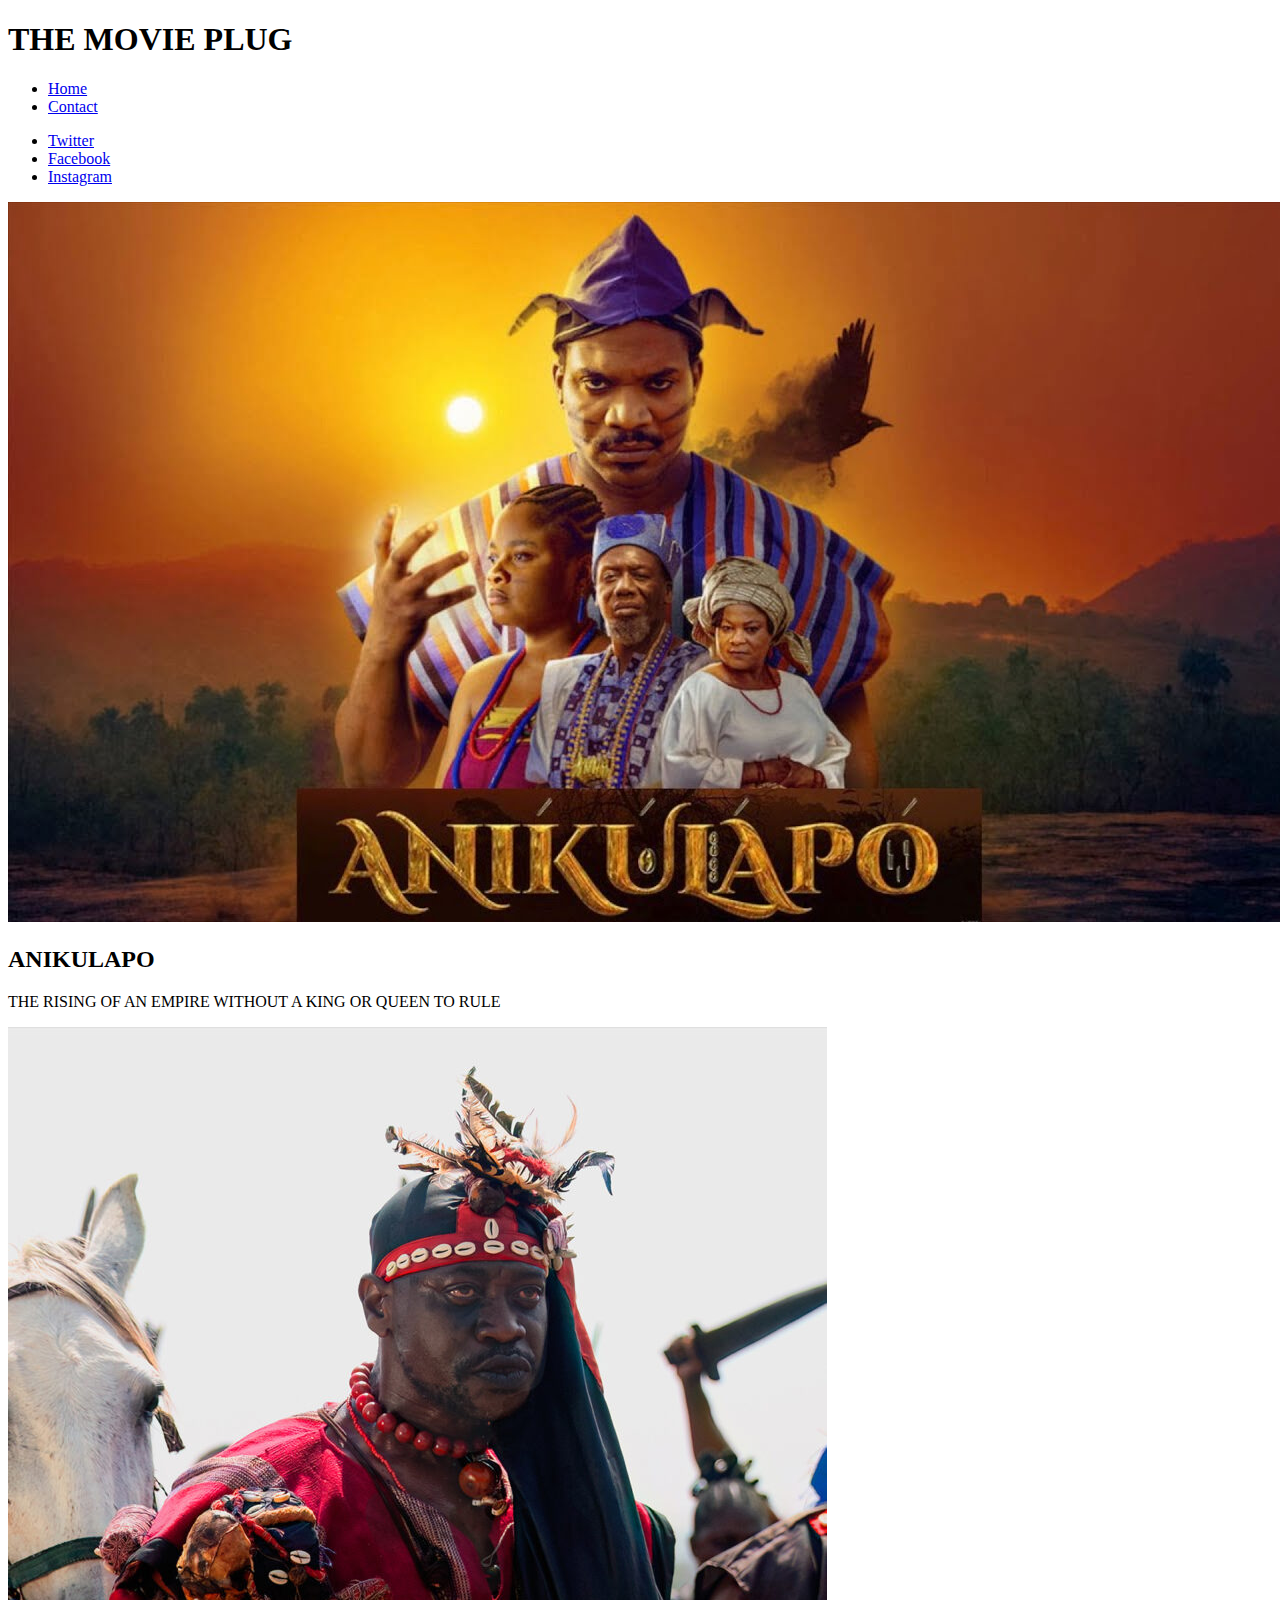
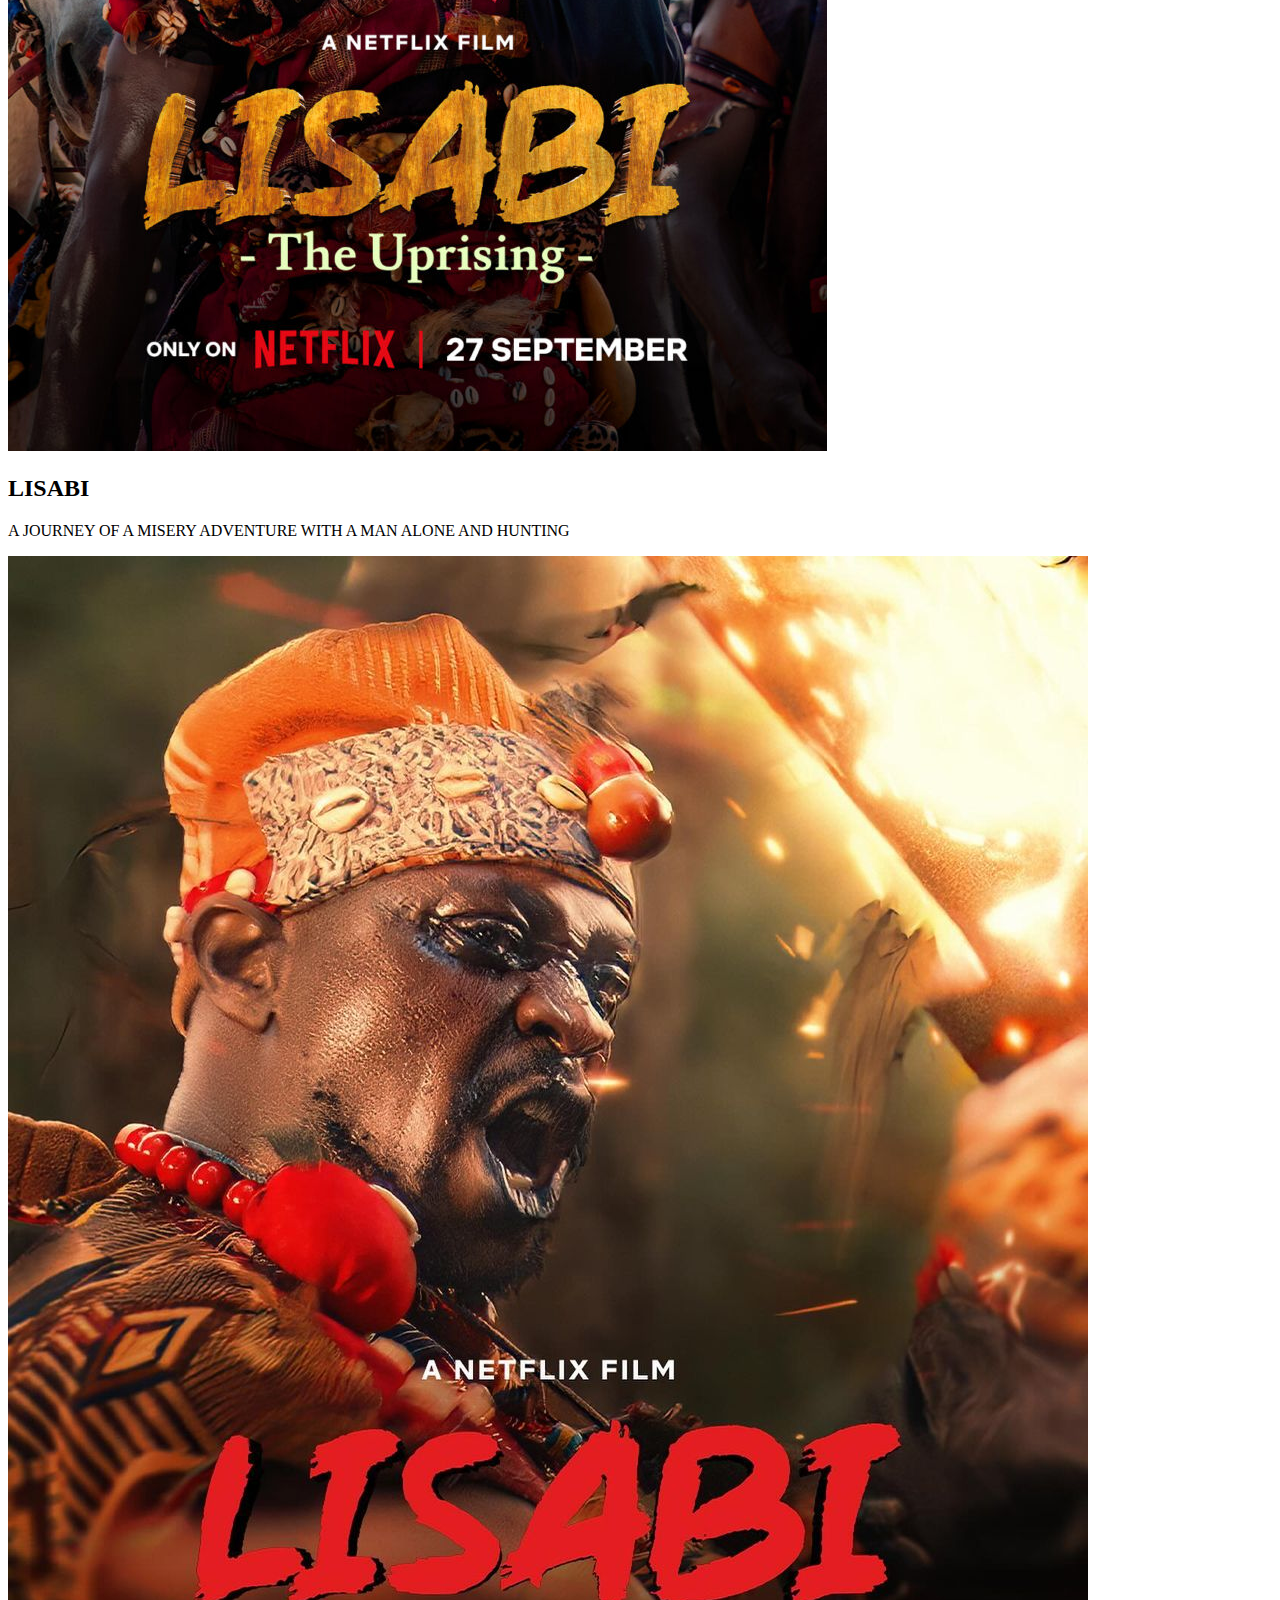
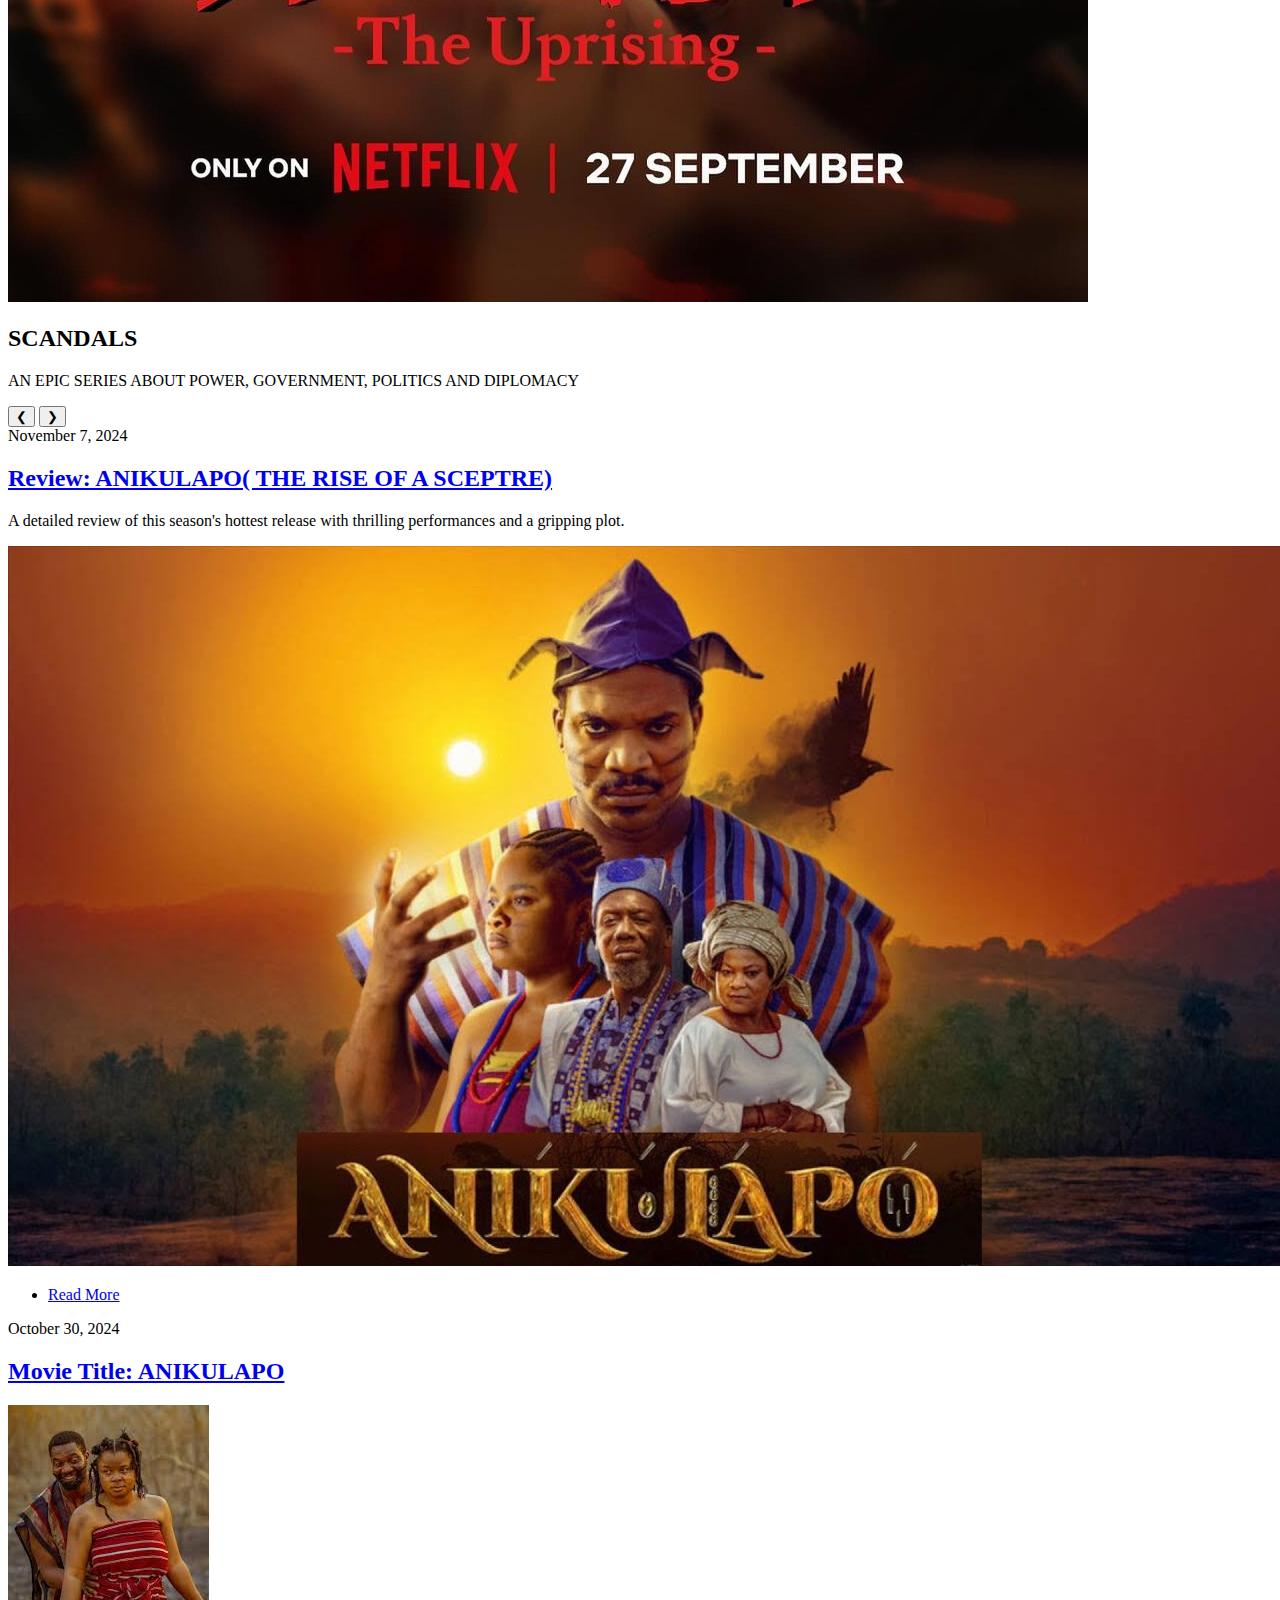
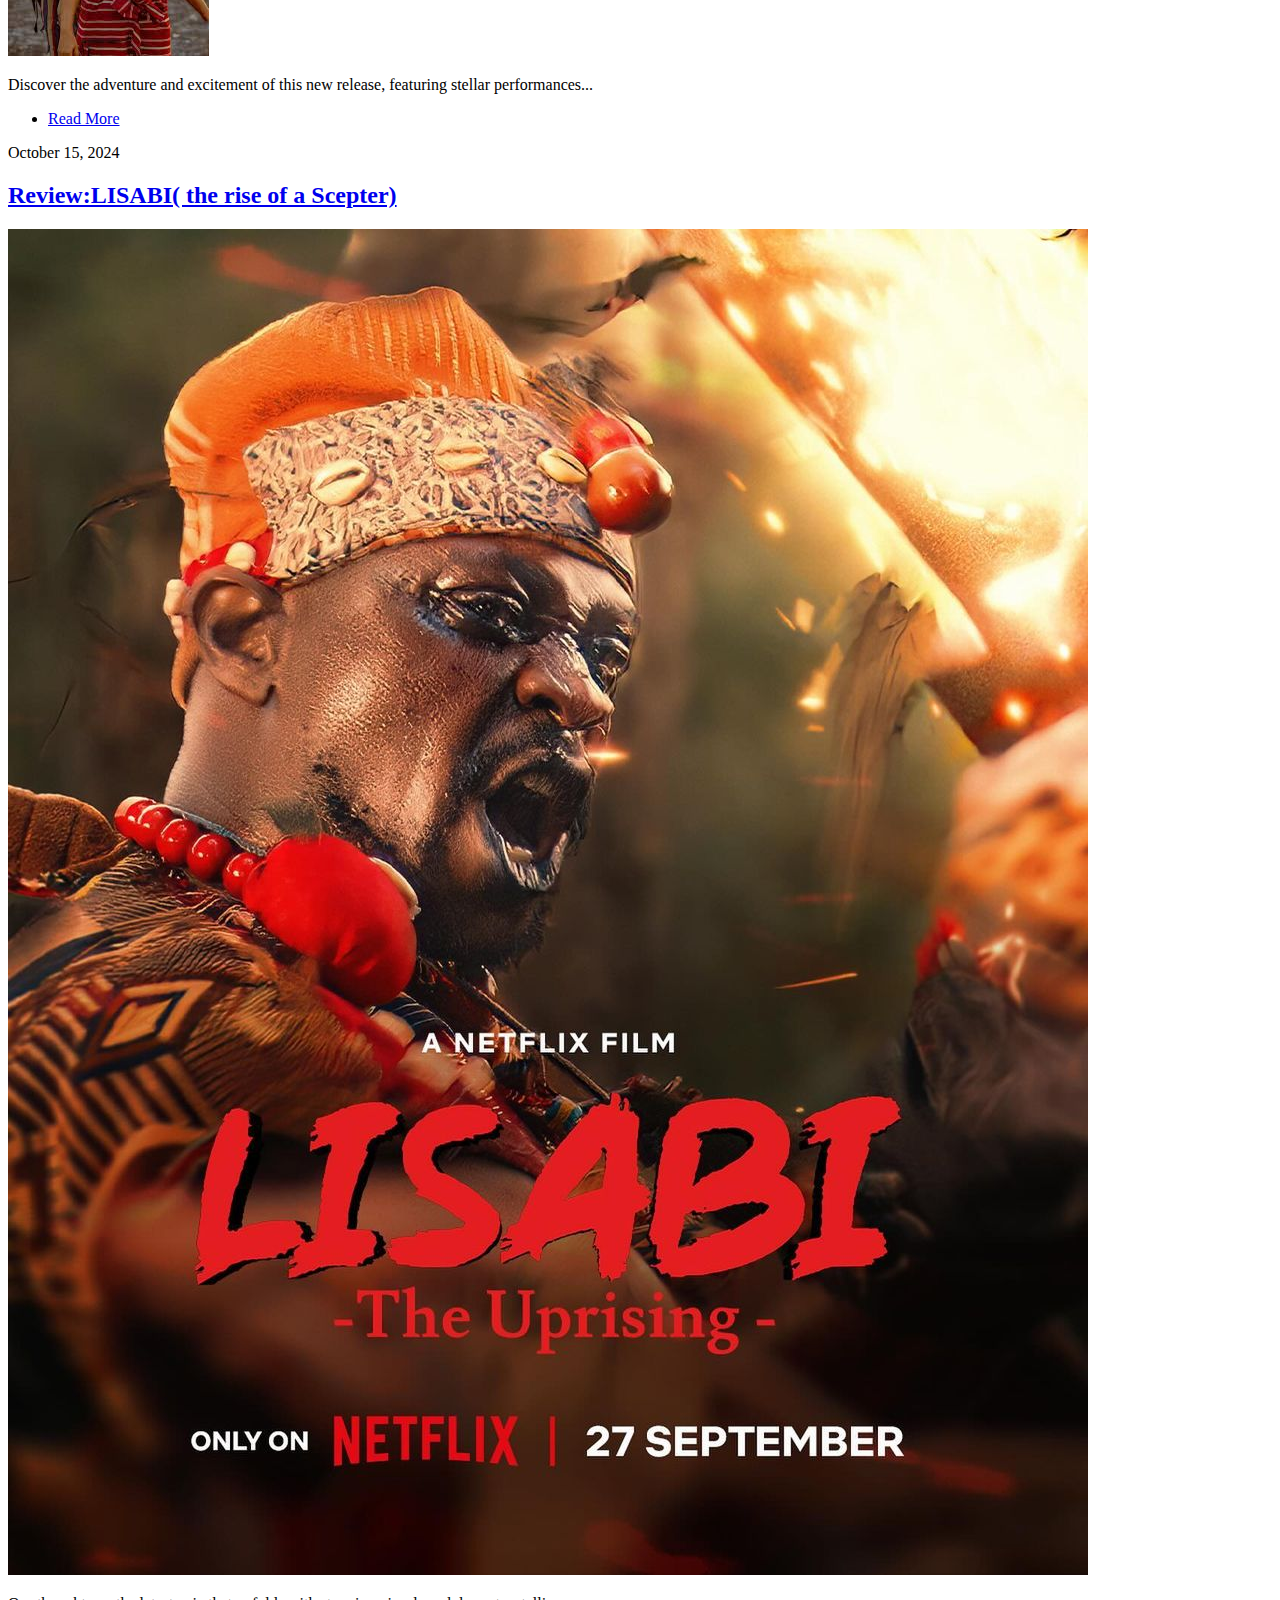
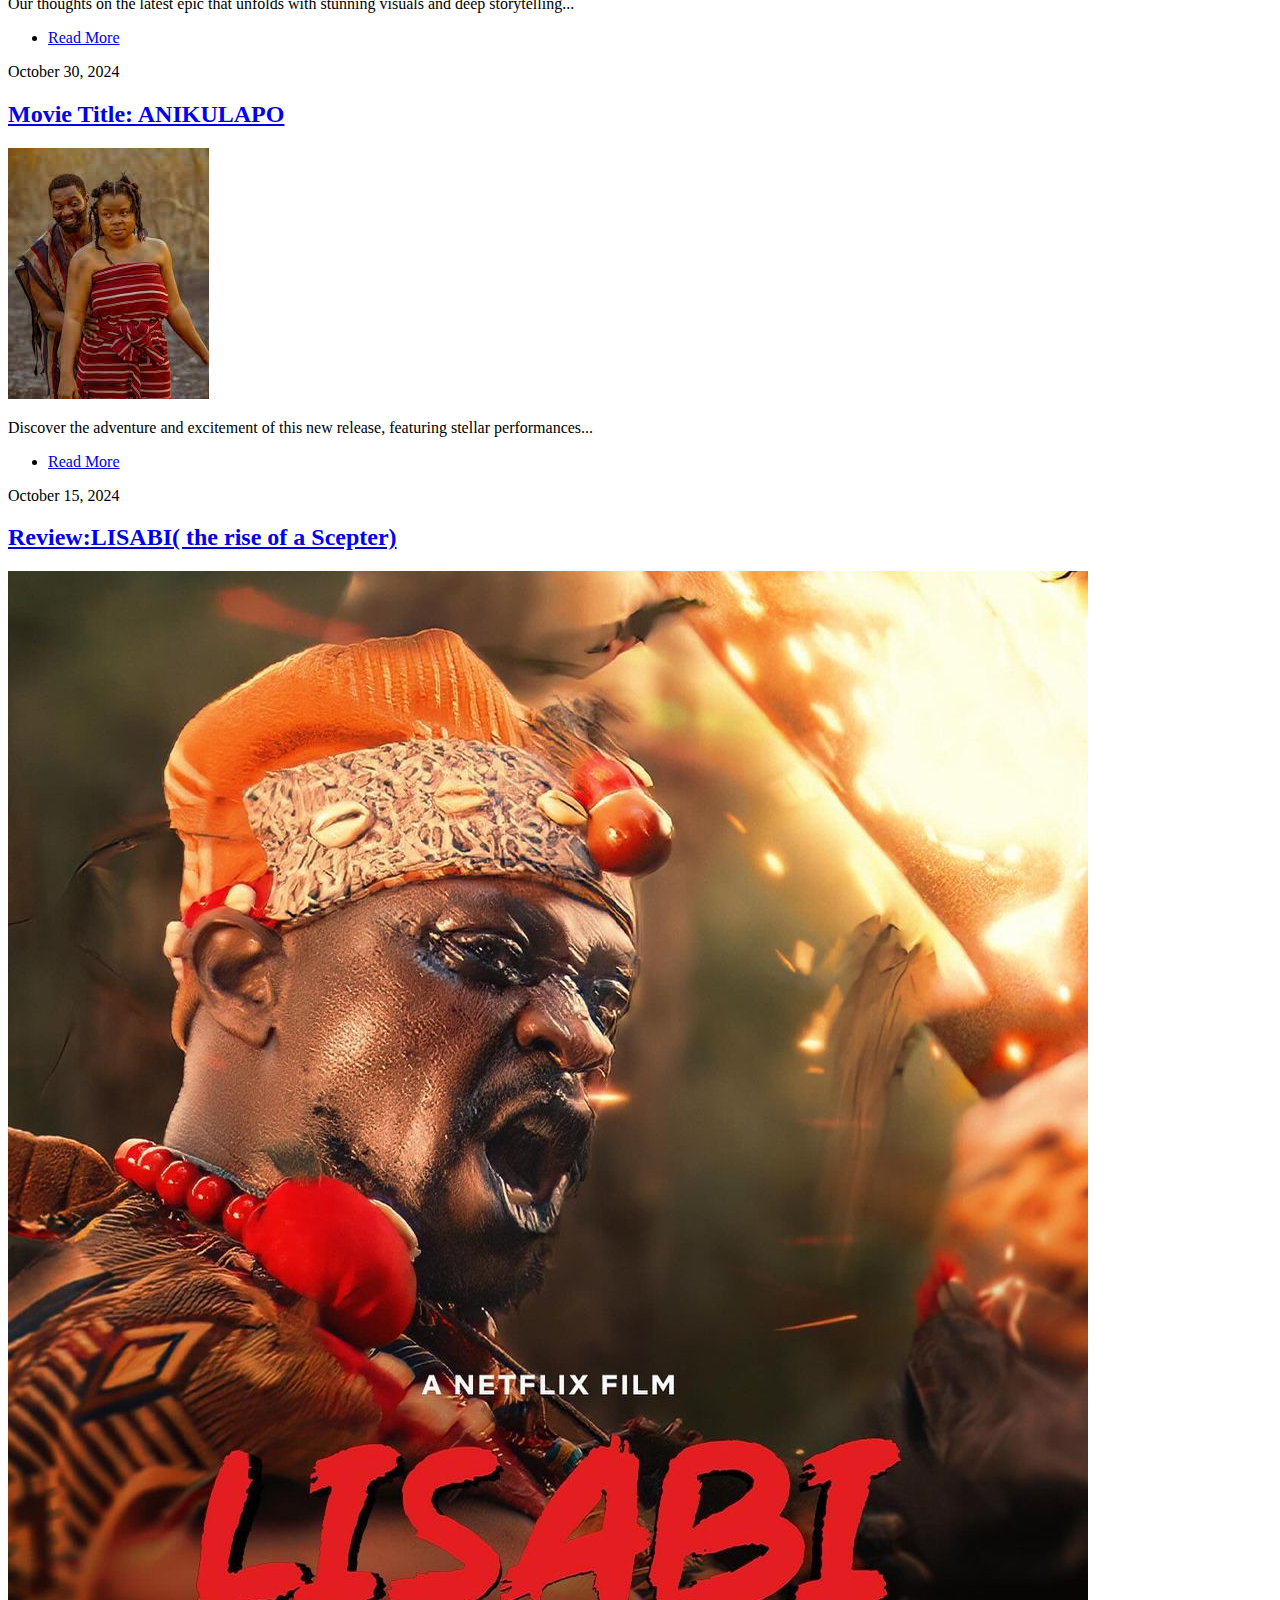
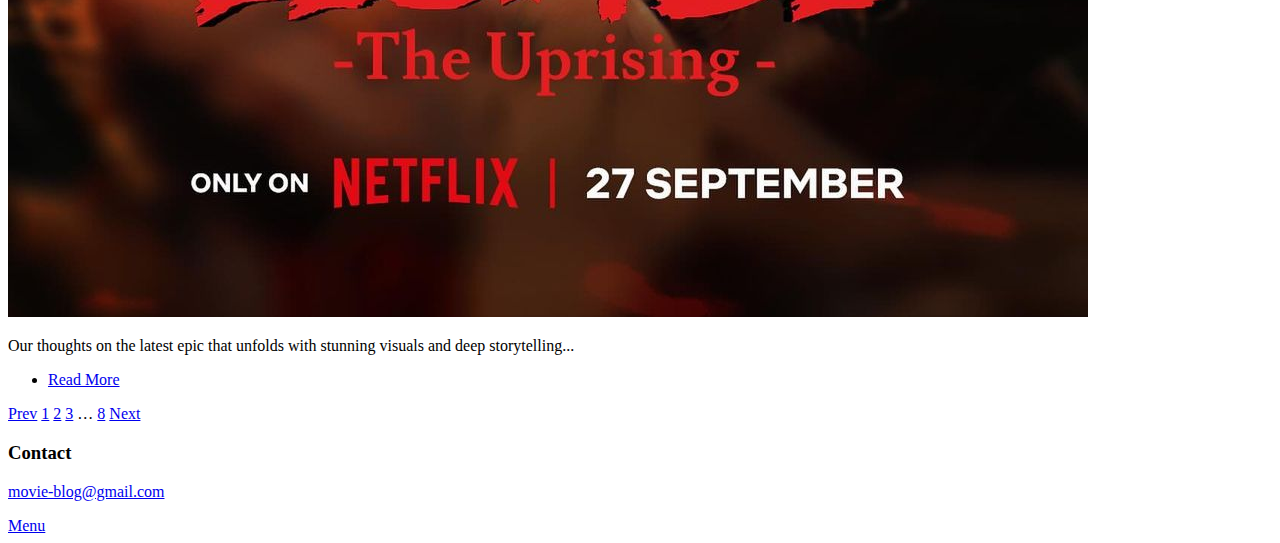
==== commit 128c22b7: "root folder configuration" ====
--- a/movie-website/index.html
+++ b/movie-website/index.html
@@ -4,8 +4,8 @@
     <title>My Movie Blog</title>
     <meta charset="utf-8" />
     <meta name="viewport" content="width=device-width, initial-scale=1, user-scalable=no" />
-    <link rel="stylesheet" href="assets/css/main.css" />
-    <noscript><link rel="stylesheet" href="assets/css/noscript.css" /></noscript>
+    <link rel="/movie-website/stylesheet" href="/movie-website/assets/css/main.css" />
+    <noscript><link rel="stylesheet" href="/movie-website/assets/css/noscript.css" /></noscript>
 </head>
 <body class="is-preload">
     <!-- Wrapper -->
@@ -161,7 +161,7 @@
         <section class="split contact">
             <section>
                 <h3>Contact</h3>
-                <p><a href="mailto:info@myblog.com">info@myblog.com</a></p>
+                <p><a href="mailto:info@myblog.com">movie-blog@gmail.com</a></p>
             </section>
         </section>
     </footer>
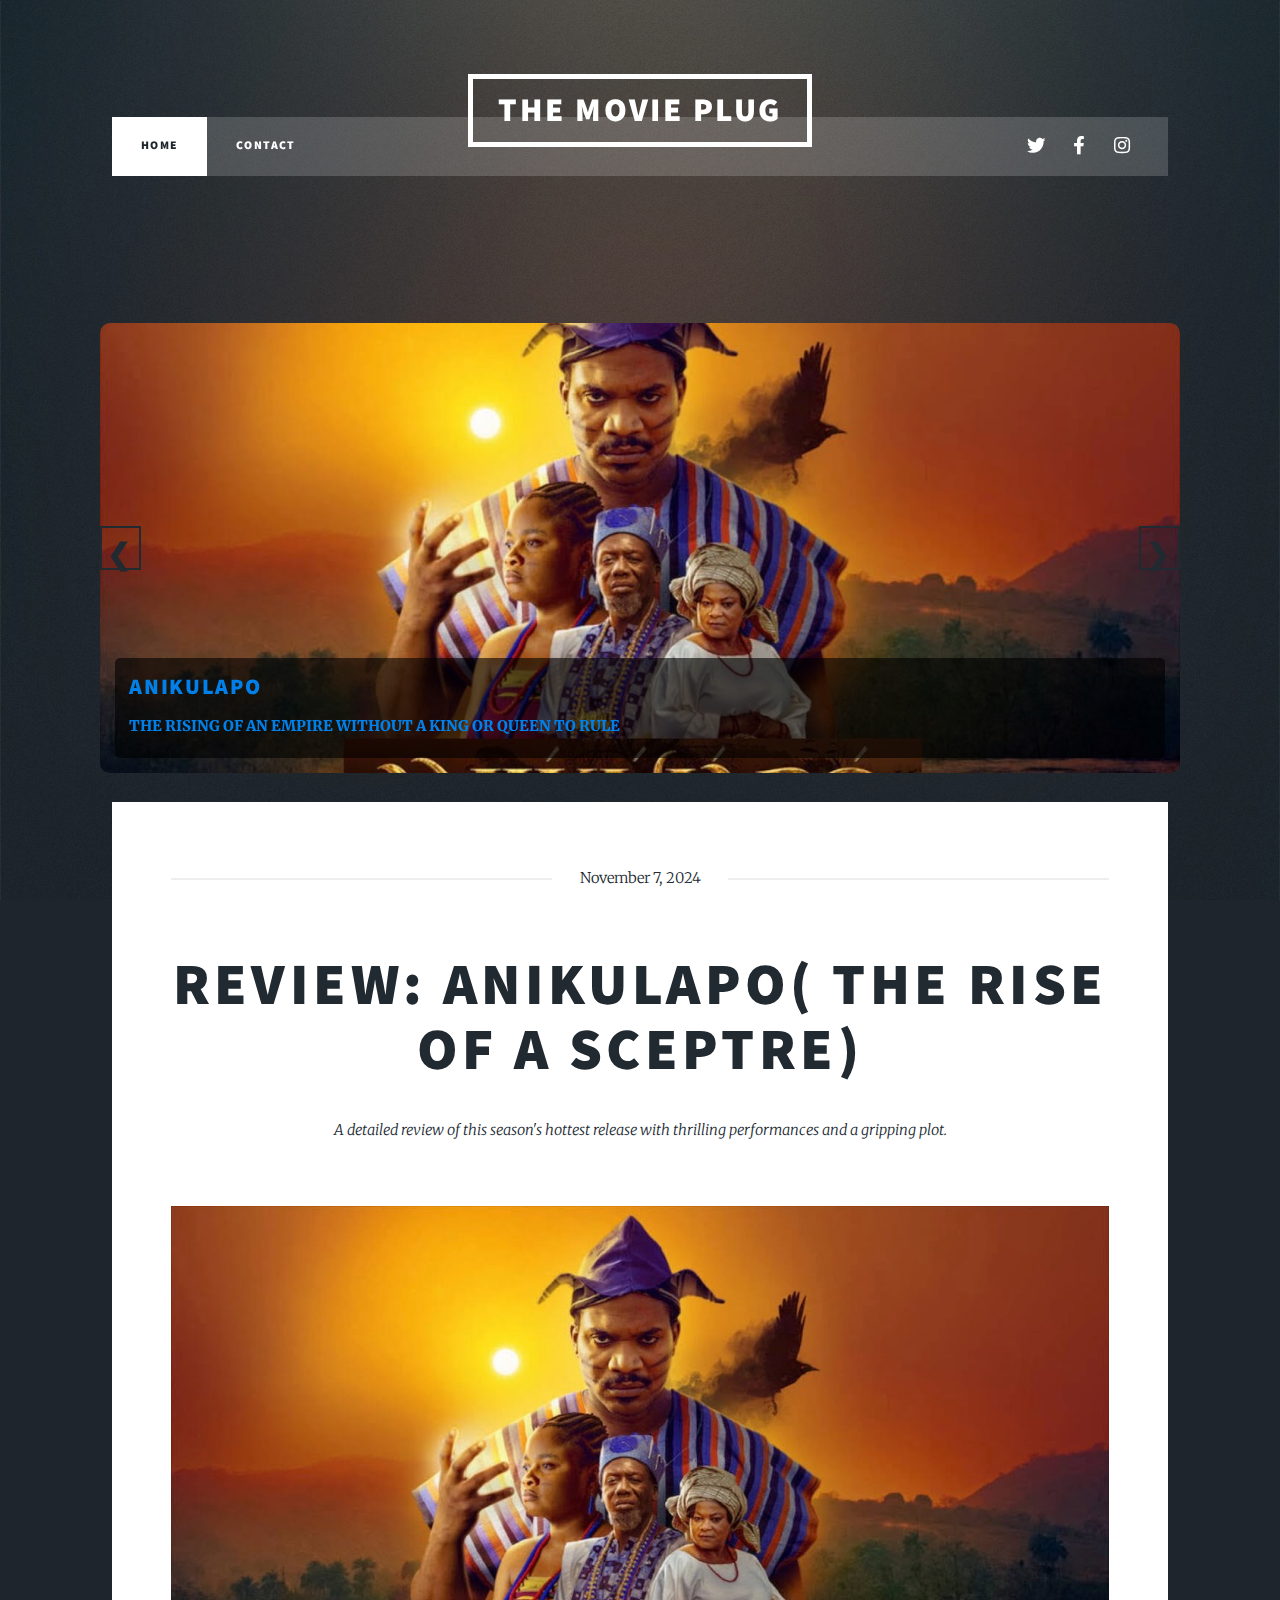
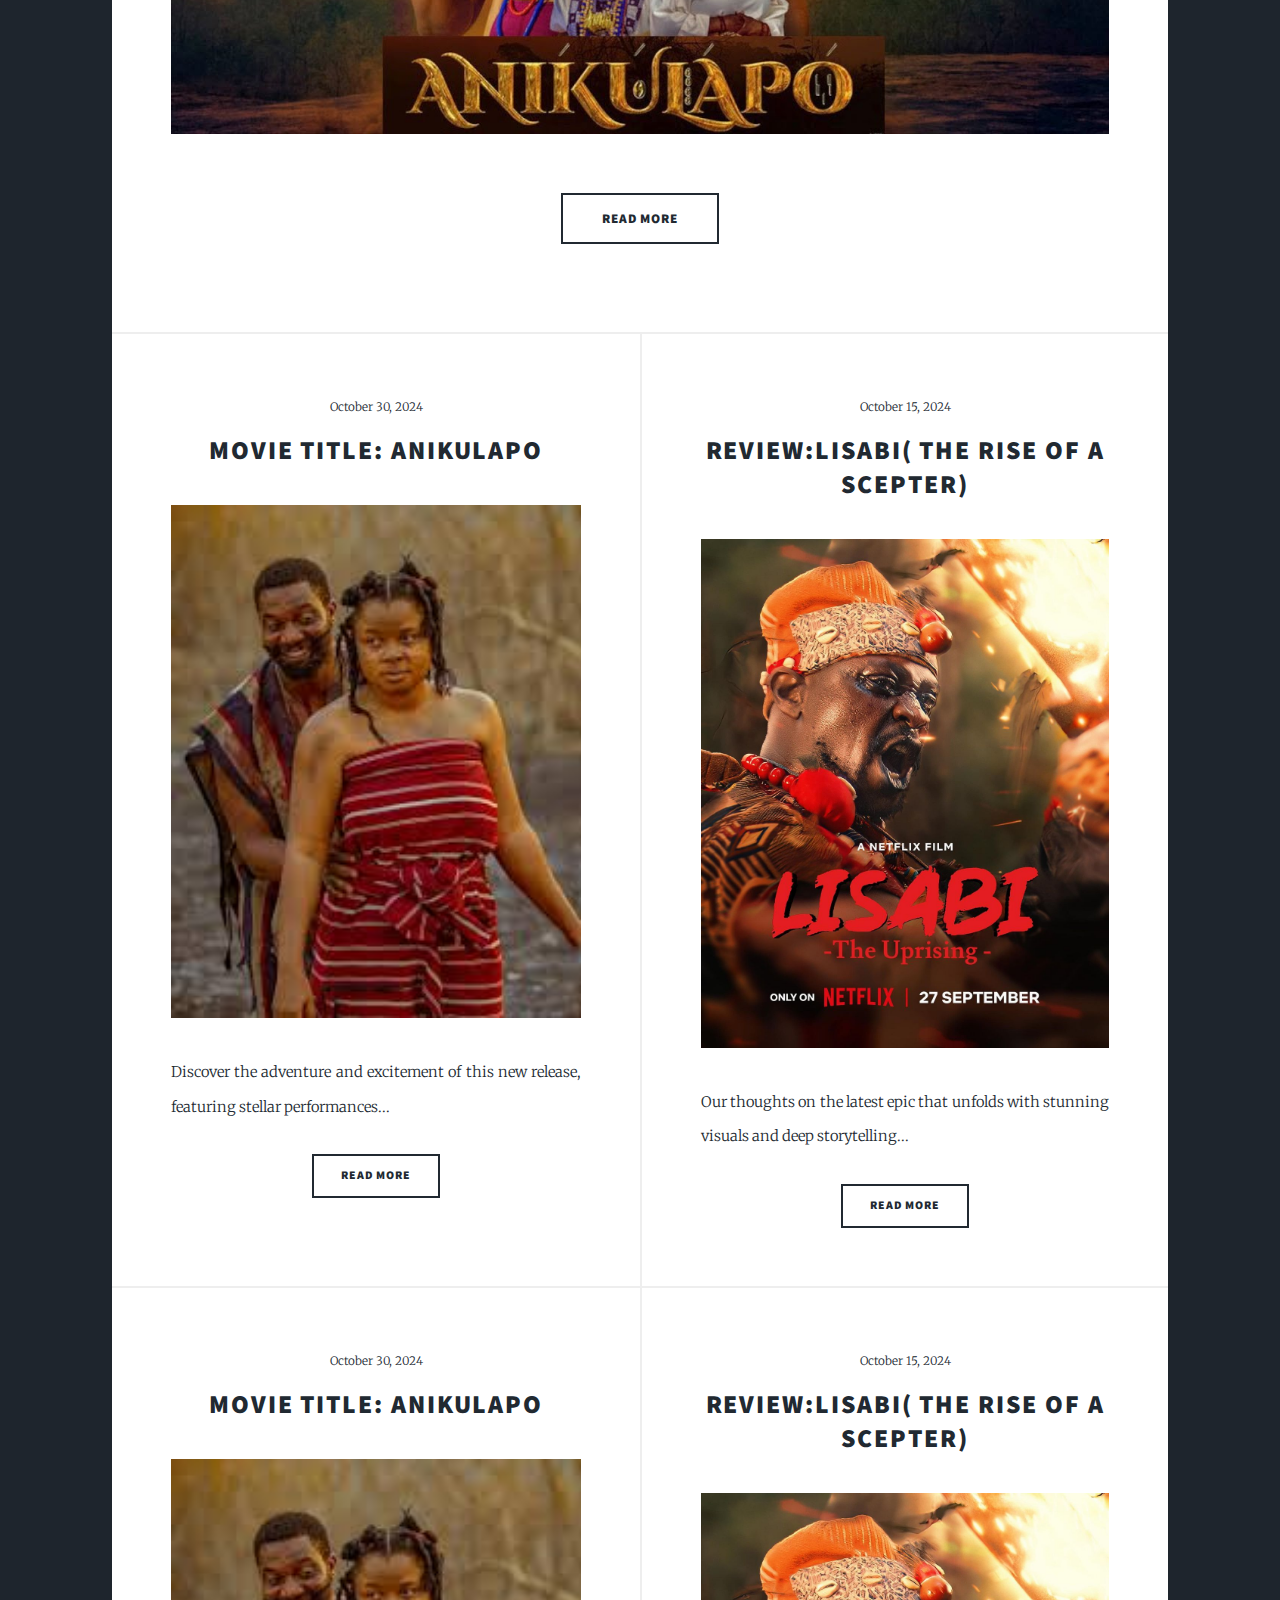
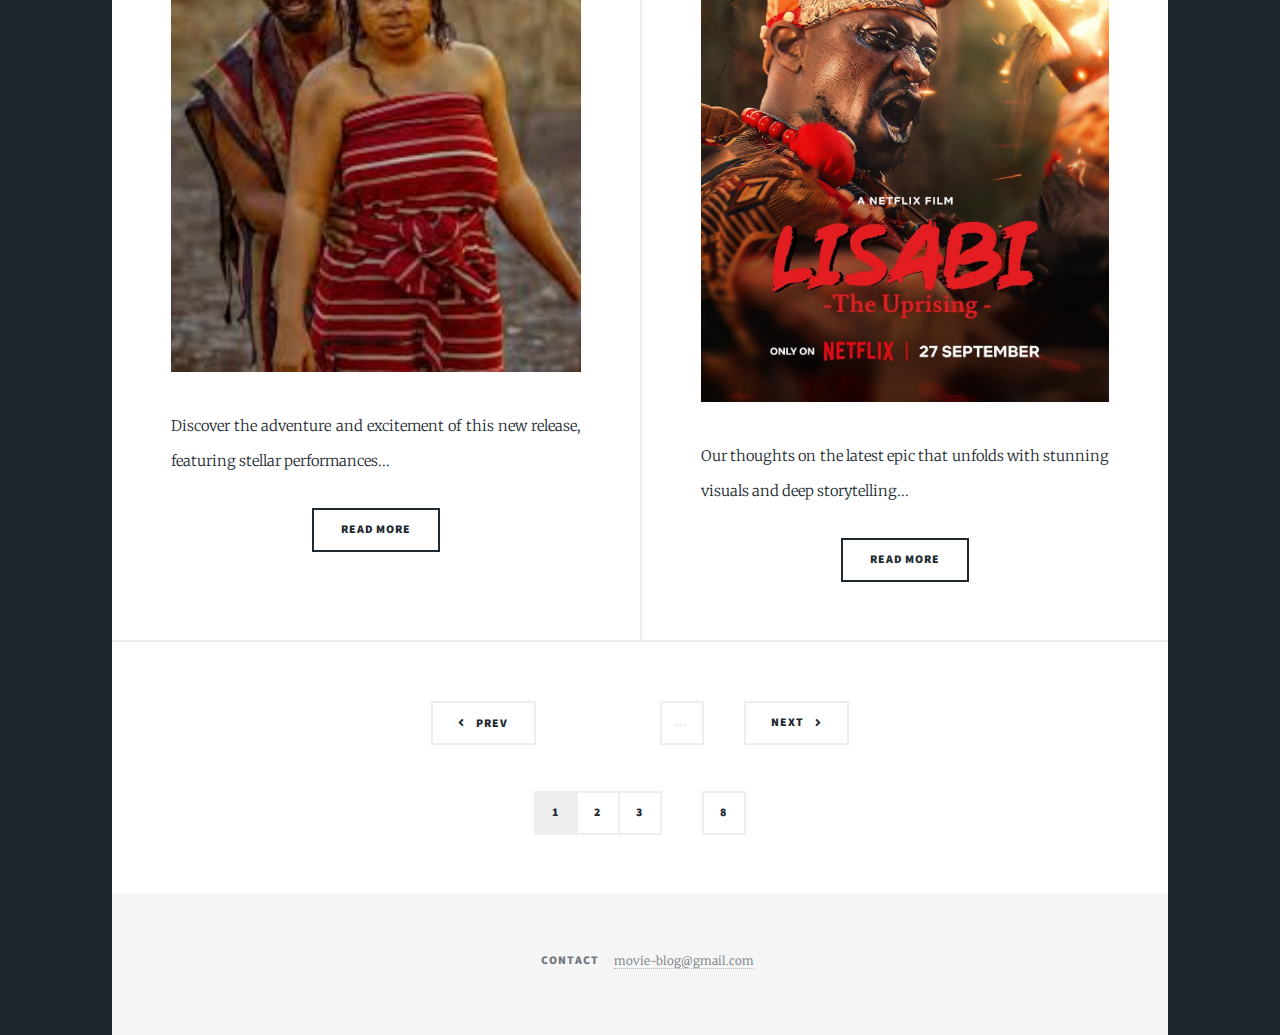
==== commit 2b2cd89a: "codebase adjustment" ====
--- a/movie-website/index.html
+++ b/movie-website/index.html
@@ -4,8 +4,8 @@
     <title>My Movie Blog</title>
     <meta charset="utf-8" />
     <meta name="viewport" content="width=device-width, initial-scale=1, user-scalable=no" />
-    <link rel="/movie-website/stylesheet" href="/movie-website/assets/css/main.css" />
-    <noscript><link rel="stylesheet" href="/movie-website/assets/css/noscript.css" /></noscript>
+    <link rel="stylesheet" href="assets/css/main.css" />
+    <noscript><link rel="stylesheet" href="assets/css/noscript.css" /></noscript>
 </head>
 <body class="is-preload">
     <!-- Wrapper -->
